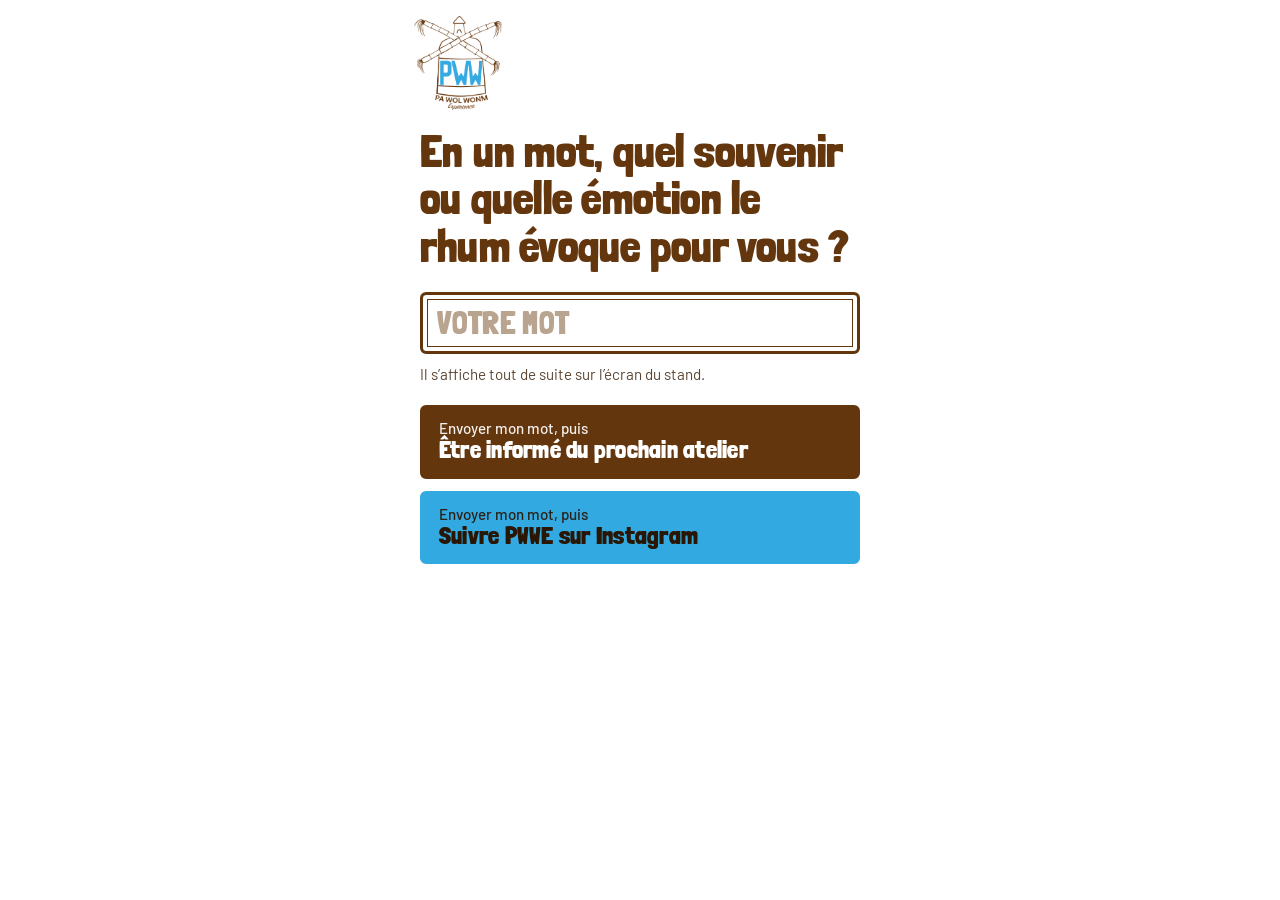
==== index.html @ f931175b "Site du stand PWWE : nuage de mots, inscription atelier, affiche" ====
<!doctype html>
<html lang="fr">
<head>
<meta charset="utf-8">
<meta name="viewport" content="width=device-width, initial-scale=1, viewport-fit=cover">
<title>Votre mot sur le nuage PWWE</title>
<meta name="robots" content="noindex">
<meta name="theme-color" content="#ffffff">
<link rel="icon" href="assets/icone.png">
<link rel="apple-touch-icon" href="assets/icone.png">
<link rel="stylesheet" href="assets/style.css">
<style>
  body { min-height: 100vh; min-height: 100dvh; }
  main {
    max-width: 30rem;
    margin: 0 auto;
    padding: calc(1rem + env(safe-area-inset-top, 0px)) 1.25rem calc(2rem + env(safe-area-inset-bottom, 0px));
  }
  .demo {
    margin: 0; padding: .4rem 1.25rem;
    background: var(--melasse); color: #fff;
    font-size: .875rem; text-align: center;
  }
  .tete img { display: block; width: 5.5rem; height: auto; margin-left: -.35rem; }

  h1, h2 {
    font-family: var(--titre); font-weight: 900; color: var(--canne);
    line-height: 1.04; letter-spacing: .005em; margin: 1.1rem 0 0;
    text-wrap: balance;
  }
  h1 { font-size: clamp(2.1rem, 9.4vw, 2.85rem); }
  h2 { font-size: clamp(1.9rem, 8.4vw, 2.5rem); }
  .chapo { margin: .6rem 0 0; font-size: 1.125rem; }
  .chapo strong { font-weight: 600; }

  /* Champ du mot : un cartouche, comme l'étiquette de la bouteille du logo */
  .cartouche {
    display: block; width: 100%;
    margin-top: 1.35rem; padding: .7rem .9rem .6rem;
    border: 3px solid var(--canne); border-radius: 6px;
    background: var(--papier); color: var(--ciel-profond);
    font-family: var(--titre); font-weight: 900; font-size: 2rem; line-height: 1.1;
    text-transform: uppercase; letter-spacing: .02em;
    box-shadow: inset 0 0 0 4px var(--papier), inset 0 0 0 5px var(--canne);
    -webkit-appearance: none; appearance: none;
  }
  .cartouche::placeholder { color: #b9a48f; opacity: 1; }
  .cartouche:focus { outline: none; border-color: var(--ciel-profond);
    box-shadow: inset 0 0 0 4px var(--papier), inset 0 0 0 5px var(--ciel-profond); }

  .aide { margin: .55rem 0 0; font-size: .95rem; color: #5b4633; }
  .erreur { margin: .6rem 0 0; font-weight: 600; color: var(--alerte); }
  .lien {
    background: none; border: 0; padding: 0; font: inherit; font-weight: 600;
    color: var(--ciel-profond); text-decoration: underline; text-underline-offset: 3px; cursor: pointer;
  }

  .boutons { display: grid; gap: .75rem; margin-top: 1.25rem; }
  .bouton {
    display: block; width: 100%; min-height: 4.25rem;
    padding: .7rem 1rem .75rem; border: 3px solid var(--canne); border-radius: 6px;
    font-family: var(--texte); text-align: left; text-decoration: none; cursor: pointer;
    background: var(--canne); color: #fff;
    transition: transform .08s ease;
  }
  .bouton:active { transform: translateY(2px); }
  .bouton .avant { display: block; font-size: .95rem; font-weight: 500; opacity: .92; }
  .bouton .action { display: block; font-family: var(--titre); font-weight: 900; font-size: 1.55rem; line-height: 1.08; letter-spacing: .01em; }
  .bouton.ciel { background: var(--ciel); border-color: var(--ciel); color: var(--melasse); }
  .bouton.simple { min-height: 3.5rem; }
  .bouton[disabled] { opacity: .55; cursor: progress; }

  /* Formulaire d'inscription */
  .champ { margin-top: .95rem; }
  .champ label, legend { display: block; padding: 0; font-weight: 600; font-size: 1rem; margin-bottom: .3rem; }
  .champ input {
    display: block; width: 100%; padding: .7rem .8rem;
    border: 2px solid var(--canne); border-radius: 6px; background: #fff; color: var(--melasse);
    font: 500 1.125rem/1.3 var(--texte);
    -webkit-appearance: none; appearance: none;
  }
  .champ input:focus { outline: none; border-color: var(--ciel-profond); box-shadow: 0 0 0 3px var(--brume); }
  .duo { display: grid; grid-template-columns: 1fr 1fr; gap: .75rem; }
  fieldset { border: 0; padding: 0; margin: 1.1rem 0 0; min-width: 0; }
  .choix { display: grid; grid-template-columns: 1fr 1fr; gap: .75rem; }
  .choix label {
    display: flex; align-items: center; justify-content: center; min-height: 3.1rem; margin: 0;
    border: 2px solid var(--canne); border-radius: 6px; font-weight: 600; font-size: 1.125rem; cursor: pointer;
  }
  .choix input { position: absolute; opacity: 0; pointer-events: none; }
  .choix input:checked + label { background: var(--brume); border-color: var(--ciel-profond); box-shadow: inset 0 0 0 1px var(--ciel-profond); }
  .choix input:focus-visible + label { outline: 3px solid var(--ciel-profond); outline-offset: 3px; }
  .mention { margin: 1rem 0 0; font-size: .875rem; color: #5b4633; }
  .insta { font-family: var(--titre); font-weight: 900; font-size: 1.9rem; color: var(--ciel-profond); margin: .4rem 0 0; }
  .retour { margin-top: 1.25rem; }
  .jauge { height: 4px; margin-top: 1.5rem; background: var(--brume); border-radius: 2px; overflow: hidden; }
  .jauge i { display: block; height: 100%; width: 100%; background: var(--ciel); transform-origin: left; }
  h2[tabindex="-1"]:focus { outline: none; }
  .invisible { position: absolute; width: 1px; height: 1px; overflow: hidden; clip-path: inset(50%); white-space: nowrap; }

  .vue { animation: entree .28s ease both; }
  @keyframes entree { from { opacity: 0; transform: translateY(8px); } }
  @media (prefers-reduced-motion: reduce) { .vue { animation: none; } .bouton { transition: none; } }
</style>
</head>
<body>
<p class="demo" id="demo" hidden>Mode démo : rien n’est enregistré tant que l’adresse API manque dans config.js.</p>
<main>
  <header class="tete">
    <img src="assets/logo-pwwe.png" alt="Pa Wol Wonm Expérience" width="485" height="520">
  </header>

  <!-- 1. Le mot -->
  <section class="vue" id="vue-mot">
    <h1 id="question"></h1>
    <form id="form-mot" novalidate>
      <label class="invisible" for="mot">Votre mot</label>
      <input class="cartouche" id="mot" name="mot" type="text" maxlength="30"
             placeholder="Votre mot" autocomplete="off" autocapitalize="none" enterkeyhint="done" aria-describedby="aide-mot">
      <p class="aide" id="aide-mot">Il s’affiche tout de suite sur l’écran du stand.</p>
      <p class="erreur" id="erreur-mot" role="alert" hidden>
        Tapez d’abord votre mot. <button type="button" class="lien" id="sans-mot">Continuer sans mot</button>
      </p>
      <div class="boutons">
        <button type="button" class="bouton" id="btn-atelier">
          <span class="avant">Envoyer mon mot, puis</span>
          <span class="action">Être informé du prochain atelier</span>
        </button>
        <button type="button" class="bouton ciel" id="btn-insta">
          <span class="avant">Envoyer mon mot, puis</span>
          <span class="action">Suivre PWWE sur Instagram</span>
        </button>
        <button type="submit" class="bouton simple" id="btn-kiosque" hidden>
          <span class="action">Envoyer mon mot</span>
        </button>
      </div>
    </form>
  </section>

  <!-- 2. Coordonnées pour le prochain atelier -->
  <section class="vue" id="vue-atelier" hidden>
    <h2 id="titre-atelier" tabindex="-1">Prochain atelier PWWE</h2>
    <p class="chapo" id="merci-mot"></p>
    <form id="form-atelier" novalidate>
      <div class="duo">
        <div class="champ">
          <label for="prenom">Prénom</label>
          <input id="prenom" name="prenom" type="text" autocomplete="given-name" autocapitalize="words" maxlength="60" required>
        </div>
        <div class="champ">
          <label for="nom">Nom</label>
          <input id="nom" name="nom" type="text" autocomplete="family-name" autocapitalize="words" maxlength="60" required>
        </div>
      </div>
      <div class="champ">
        <label for="telephone">Téléphone</label>
        <input id="telephone" name="telephone" type="tel" autocomplete="tel" inputmode="tel" maxlength="25">
      </div>
      <div class="champ">
        <label for="email">E-mail</label>
        <input id="email" name="email" type="email" autocomplete="email" inputmode="email" autocapitalize="none" maxlength="120">
      </div>
      <p class="aide">Téléphone ou e-mail : un seul suffit.</p>
      <fieldset>
        <legend>Je souhaite m’inscrire pour le prochain atelier</legend>
        <div class="choix">
          <input type="radio" name="atelier" id="atelier-oui" value="Oui" checked><label for="atelier-oui">Oui</label>
          <input type="radio" name="atelier" id="atelier-non" value="Non"><label for="atelier-non">Non</label>
        </div>
        <p class="aide">Si non, nous vous informons simplement des prochaines dates.</p>
      </fieldset>
      <p class="erreur" id="erreur-atelier" role="alert" hidden></p>
      <div class="boutons">
        <button type="submit" class="bouton simple" id="btn-envoyer">
          <span class="action">Envoyer mes coordonnées</span>
        </button>
      </div>
      <p class="mention">Vos coordonnées servent uniquement à PWWE pour vous informer de ses ateliers. Elles ne sont transmises à personne.</p>
    </form>
  </section>

  <!-- 3. Fin du parcours « atelier » : proposition Instagram -->
  <section class="vue" id="vue-fin" hidden>
    <h2 id="titre-fin" tabindex="-1"></h2>
    <p class="chapo">Nous vous écrivons dès que la date du prochain atelier est fixée.</p>
    <div id="fin-telephone">
      <div class="boutons">
        <a class="bouton ciel" id="lien-insta" href="#" rel="noopener">
          <span class="avant">En attendant,</span>
          <span class="action">Suivre PWWE sur Instagram</span>
        </a>
      </div>
      <p class="retour"><button type="button" class="lien" data-recommencer>Terminer</button></p>
    </div>
    <div id="fin-kiosque" hidden>
      <p class="chapo">En attendant, suivez-nous sur Instagram :</p>
      <p class="insta" data-compte></p>
      <div class="jauge" aria-hidden="true"><i></i></div>
    </div>
  </section>

  <!-- 4. Merci (retour d'Instagram, ou tablette du stand) -->
  <section class="vue" id="vue-merci" hidden>
    <h2 id="titre-merci" tabindex="-1">Merci !</h2>
    <p class="chapo" id="texte-merci"></p>
    <div id="merci-telephone">
      <div class="boutons">
        <button type="button" class="bouton simple" data-vers-atelier><span class="action">Être informé du prochain atelier</span></button>
      </div>
      <p class="retour"><button type="button" class="lien" data-recommencer>Ajouter un autre mot</button></p>
    </div>
    <div id="merci-kiosque" hidden>
      <div class="boutons">
        <button type="button" class="bouton simple" data-vers-atelier><span class="action">Être informé du prochain atelier</span></button>
      </div>
      <p class="aide">Pour Instagram, scannez le QR code du stand avec votre téléphone.</p>
      <div class="jauge" aria-hidden="true"><i></i></div>
    </div>
  </section>
</main>

<script src="config.js"></script>
<script>
(function () {
  "use strict";
  var C = window.PWWE || {};
  var API = String(C.API || "").trim();
  var DEMO = !/^https:\/\/script\.google(usercontent)?\.com\//.test(API);
  var INSTAGRAM = C.INSTAGRAM || "https://www.instagram.com/pwwe972";
  var COMPTE = C.COMPTE_INSTAGRAM || "@pwwe972";
  var KIOSQUE = new URLSearchParams(location.search).has("kiosque");
  var SOURCE = KIOSQUE ? "tablette" : "téléphone";
  var CLE_FILE = "pwwe-file", CLE_RETOUR = "pwwe-retour", CLE_DEMO = "pwwe-demo-mots";

  var $ = function (id) { return document.getElementById(id); };
  var vues = ["vue-mot", "vue-atelier", "vue-fin", "vue-merci"];
  var dernierMot = "";
  var minuteur = null;

  $("question").textContent = C.QUESTION || "En un mot, que vous évoque le rhum ?";
  $("lien-insta").href = INSTAGRAM;
  document.querySelectorAll("[data-compte]").forEach(function (e) { e.textContent = COMPTE; });
  if (DEMO) $("demo").hidden = false;
  if (KIOSQUE) {
    $("btn-atelier").hidden = true; $("btn-insta").hidden = true; $("btn-kiosque").hidden = false;
    $("fin-telephone").hidden = true; $("fin-kiosque").hidden = false;
    $("merci-telephone").hidden = true; $("merci-kiosque").hidden = false;
  }

  /* ---------- Outils ---------- */
  function identifiant() {
    if (window.crypto && crypto.randomUUID) return crypto.randomUUID();
    return Date.now().toString(36) + "-" + Math.random().toString(36).slice(2, 12);
  }
  function nettoyer(texte, max) {
    return String(texte || "").replace(/[\u0000-\u001f\u007f]/g, " ").replace(/\s+/g, " ").trim().slice(0, max);
  }
  function lire(cle) { try { return JSON.parse(localStorage.getItem(cle)) || []; } catch (e) { return []; } }
  function ecrire(cle, v) { try { localStorage.setItem(cle, JSON.stringify(v)); } catch (e) {} }

  /* ---------- Envois ---------- */
  function poster(charge, options) {
    options = options || {};
    if (DEMO) {
      if (charge.type === "mot") { var d = lire(CLE_DEMO); d.push(charge.mot); ecrire(CLE_DEMO, d); }
      return new Promise(function (ok) { setTimeout(function () { ok({ ok: true, demo: true }); }, 350); });
    }
    var ctrl = new AbortController();
    var delai = setTimeout(function () { ctrl.abort(); }, options.delai || 20000);
    return fetch(API, {
      method: "POST",
      // text/plain : requête « simple », donc sans pré-vérification CORS (Apps Script n'y répond pas)
      headers: { "Content-Type": "text/plain;charset=utf-8" },
      body: JSON.stringify(charge),
      keepalive: !!options.keepalive,
      credentials: "omit",
      redirect: "follow",
      signal: ctrl.signal
    }).then(function (r) { return r.json(); })
      .finally(function () { clearTimeout(delai); });
  }

  // Les mots passent par une file conservée sur l'appareil : si le réseau flanche
  // ou si la page se ferme (départ vers Instagram), ils repartent à la prochaine occasion.
  // Le serveur ignore les doublons grâce à l'identifiant.
  function retirerDeFile(id) { ecrire(CLE_FILE, lire(CLE_FILE).filter(function (c) { return c.id !== id; })); }
  function envoyerMot(mot, options) {
    var charge = { type: "mot", id: identifiant(), mot: mot, source: SOURCE, t: Date.now() };
    var file = lire(CLE_FILE); file.push(charge); ecrire(CLE_FILE, file);
    return poster(charge, options).then(function () { retirerDeFile(charge.id); }).catch(function () {});
  }
  var vidage = false;
  function viderFile() {
    if (vidage) return;
    var file = lire(CLE_FILE).filter(function (c) { return Date.now() - c.t < 12 * 3600 * 1000; });
    ecrire(CLE_FILE, file);
    if (!file.length) return;
    vidage = true;
    file.reduce(function (suite, charge) {
      return suite.then(function () { return poster(charge).then(function () { retirerDeFile(charge.id); }); });
    }, Promise.resolve()).catch(function () {}).finally(function () { vidage = false; });
  }
  window.addEventListener("online", viderFile);

  /* ---------- Navigation entre les vues ---------- */
  function montrer(id, titre) {
    clearTimeout(minuteur);
    vues.forEach(function (v) { $(v).hidden = v !== id; });
    window.scrollTo(0, 0);
    if (titre) $(titre).focus({ preventScroll: true });
  }
  function recommencer() {
    $("form-mot").reset(); $("form-atelier").reset();
    $("erreur-mot").hidden = true; $("erreur-atelier").hidden = true;
    dernierMot = "";
    try { sessionStorage.removeItem(CLE_RETOUR); } catch (e) {}
    montrer("vue-mot");
    if (KIOSQUE) $("mot").focus();
  }
  function retourAuto(secondes, vue) {
    var barre = $(vue).querySelector(".jauge i");
    if (barre) {
      barre.style.transition = "none"; barre.style.transform = "scaleX(1)";
      void barre.offsetWidth;
      barre.style.transition = "transform " + secondes + "s linear"; barre.style.transform = "scaleX(0)";
    }
    minuteur = setTimeout(recommencer, secondes * 1000);
  }
  function versMerci(mot) {
    $("texte-merci").textContent = mot
      ? "« " + mot + " » rejoint le nuage : regardez l’écran du stand."
      : "Votre mot est sur l’écran du stand.";
    montrer("vue-merci", "titre-merci");
    if (KIOSQUE) retourAuto(9, "vue-merci");
  }
  function versAtelier() {
    $("merci-mot").textContent = dernierMot
      ? "Merci ! « " + dernierMot + " » rejoint le nuage sur l’écran du stand. Laissez-nous de quoi vous prévenir :"
      : "Laissez-nous de quoi vous prévenir :";
    montrer("vue-atelier", "titre-atelier");
    if (KIOSQUE) surveillerInactivite();
  }
  // Sur la tablette du stand, un formulaire abandonné s'efface tout seul.
  function surveillerInactivite() {
    clearTimeout(minuteur);
    minuteur = setTimeout(recommencer, 90000);
  }
  if (KIOSQUE) $("form-atelier").addEventListener("input", surveillerInactivite);

  /* ---------- Étape 1 : le mot ---------- */
  function motSaisi() { return nettoyer($("mot").value, 30); }
  function exigerMot() {
    var mot = motSaisi();
    if (!mot) { $("erreur-mot").hidden = false; $("mot").focus(); }
    return mot;
  }
  $("mot").addEventListener("input", function () { $("erreur-mot").hidden = true; });
  $("mot").addEventListener("keydown", function (e) {
    if (e.key === "Enter" && !KIOSQUE) { e.preventDefault(); if (motSaisi()) $("mot").blur(); }
  });

  var suite = null; // « atelier » ou « insta », pour le lien « Continuer sans mot »
  $("btn-atelier").addEventListener("click", function () {
    suite = "atelier";
    var mot = exigerMot(); if (!mot) return;
    dernierMot = mot; envoyerMot(mot); versAtelier();
  });
  $("btn-insta").addEventListener("click", function () {
    suite = "insta";
    var mot = exigerMot(); if (!mot) return;
    dernierMot = mot;
    // L'envoi continue même si la page se ferme (keepalive), et le départ vers Instagram
    // reste dans le geste du visiteur : c'est ce qui permet au téléphone d'ouvrir l'application.
    envoyerMot(mot, { keepalive: true });
    partirSurInstagram(mot);
  });
  $("sans-mot").addEventListener("click", function () {
    $("erreur-mot").hidden = true;
    if (suite === "insta") partirSurInstagram(""); else versAtelier();
  });
  function partirSurInstagram(mot) {
    try { sessionStorage.setItem(CLE_RETOUR, mot || "-"); } catch (e) {}
    versMerci(mot);
    window.location.href = INSTAGRAM;
  }
  $("form-mot").addEventListener("submit", function (e) {
    e.preventDefault();
    if (!KIOSQUE) return;
    var mot = motSaisi();
    if (!mot) { $("mot").focus(); return; }
    dernierMot = mot; envoyerMot(mot); $("mot").blur(); versMerci(mot);
  });

  /* ---------- Étape 2 : les coordonnées ---------- */
  function erreurAtelier(message, champ) {
    $("erreur-atelier").textContent = message; $("erreur-atelier").hidden = false;
    if (champ) $(champ).focus();
  }
  $("form-atelier").addEventListener("submit", function (e) {
    e.preventDefault();
    $("erreur-atelier").hidden = true;
    var prenom = nettoyer($("prenom").value, 60), nom = nettoyer($("nom").value, 60);
    var telephone = nettoyer($("telephone").value, 25), email = nettoyer($("email").value, 120);
    if (!prenom) return erreurAtelier("Indiquez votre prénom.", "prenom");
    if (!nom) return erreurAtelier("Indiquez votre nom.", "nom");
    if (!telephone && !email) return erreurAtelier("Indiquez un téléphone ou un e-mail pour que nous puissions vous prévenir.", "telephone");
    if (email && !/^[^\s@]+@[^\s@]+\.[^\s@]{2,}$/.test(email)) return erreurAtelier("Cet e-mail semble incomplet. Vérifiez-le.", "email");
    if (telephone && telephone.replace(/\D/g, "").length < 8) return erreurAtelier("Ce numéro semble incomplet. Vérifiez-le.", "telephone");

    var bouton = $("btn-envoyer"), libelle = bouton.querySelector(".action");
    bouton.disabled = true; libelle.textContent = "Envoi en cours…";
    poster({
      type: "inscription", id: identifiant(), prenom: prenom, nom: nom, telephone: telephone, email: email,
      atelier: document.querySelector('input[name="atelier"]:checked').value, mot: dernierMot, source: SOURCE
    }).then(function (r) {
      if (!r || !r.ok) throw new Error((r && r.erreur) || "refus");
      $("titre-fin").textContent = "C’est noté, " + prenom + " !";
      $("form-atelier").reset();
      montrer("vue-fin", "titre-fin");
      if (KIOSQUE) retourAuto(10, "vue-fin");
    }).catch(function () {
      erreurAtelier("L’envoi n’a pas abouti. Vérifiez la connexion, puis appuyez de nouveau sur « Envoyer mes coordonnées ».");
    }).finally(function () {
      bouton.disabled = false; libelle.textContent = "Envoyer mes coordonnées";
    });
  });

  /* ---------- Fins de parcours ---------- */
  document.querySelectorAll("[data-recommencer]").forEach(function (b) { b.addEventListener("click", recommencer); });
  document.querySelectorAll("[data-vers-atelier]").forEach(function (b) { b.addEventListener("click", versAtelier); });

  // Retour depuis Instagram (page rechargée ou restaurée par le navigateur)
  function auRetour() {
    viderFile();
    var retour = null;
    try { retour = sessionStorage.getItem(CLE_RETOUR); } catch (e) {}
    if (retour && $("vue-mot").hidden === false) { dernierMot = retour === "-" ? "" : retour; versMerci(dernierMot); }
  }
  window.addEventListener("pageshow", auRetour);
  if (KIOSQUE) $("mot").focus();
})();
</script>
</body>
</html>
---- assets/style.css ----
/* Base commune aux trois pages PWWE */
@font-face { font-family: "Londrina Solid"; font-weight: 400; font-display: swap;
  src: url("fonts/londrina-solid-latin-400-normal.woff2") format("woff2"); }
@font-face { font-family: "Londrina Solid"; font-weight: 900; font-display: swap;
  src: url("fonts/londrina-solid-latin-900-normal.woff2") format("woff2"); }
@font-face { font-family: "Barlow"; font-weight: 400; font-display: swap;
  src: url("fonts/barlow-latin-400-normal.woff2") format("woff2"); }
@font-face { font-family: "Barlow"; font-weight: 500; font-display: swap;
  src: url("fonts/barlow-latin-500-normal.woff2") format("woff2"); }
@font-face { font-family: "Barlow"; font-weight: 600; font-display: swap;
  src: url("fonts/barlow-latin-600-normal.woff2") format("woff2"); }

:root {
  --canne: #64360d;        /* brun du trait du logo */
  --melasse: #2a1605;      /* texte courant */
  --bois: #9a6a3a;         /* brun clair, mots secondaires */
  --ciel: #33a9e1;         /* bleu du logo */
  --ciel-profond: #0f7fbd; /* bleu lisible en texte sur blanc */
  --brume: #e6f4fb;        /* voile bleu très clair */
  --papier: #ffffff;
  --alerte: #a3200f;
  --titre: "Londrina Solid", "Arial Narrow", "Helvetica Neue", Arial, sans-serif;
  --texte: "Barlow", "Helvetica Neue", Arial, sans-serif;
}

*, *::before, *::after { box-sizing: border-box; }
html { -webkit-text-size-adjust: 100%; }
body {
  margin: 0;
  background: var(--papier);
  color: var(--melasse);
  font-family: var(--texte);
  font-size: 1.0625rem;
  line-height: 1.45;
}
:focus-visible { outline: 3px solid var(--ciel-profond); outline-offset: 3px; }
[hidden] { display: none !important; }
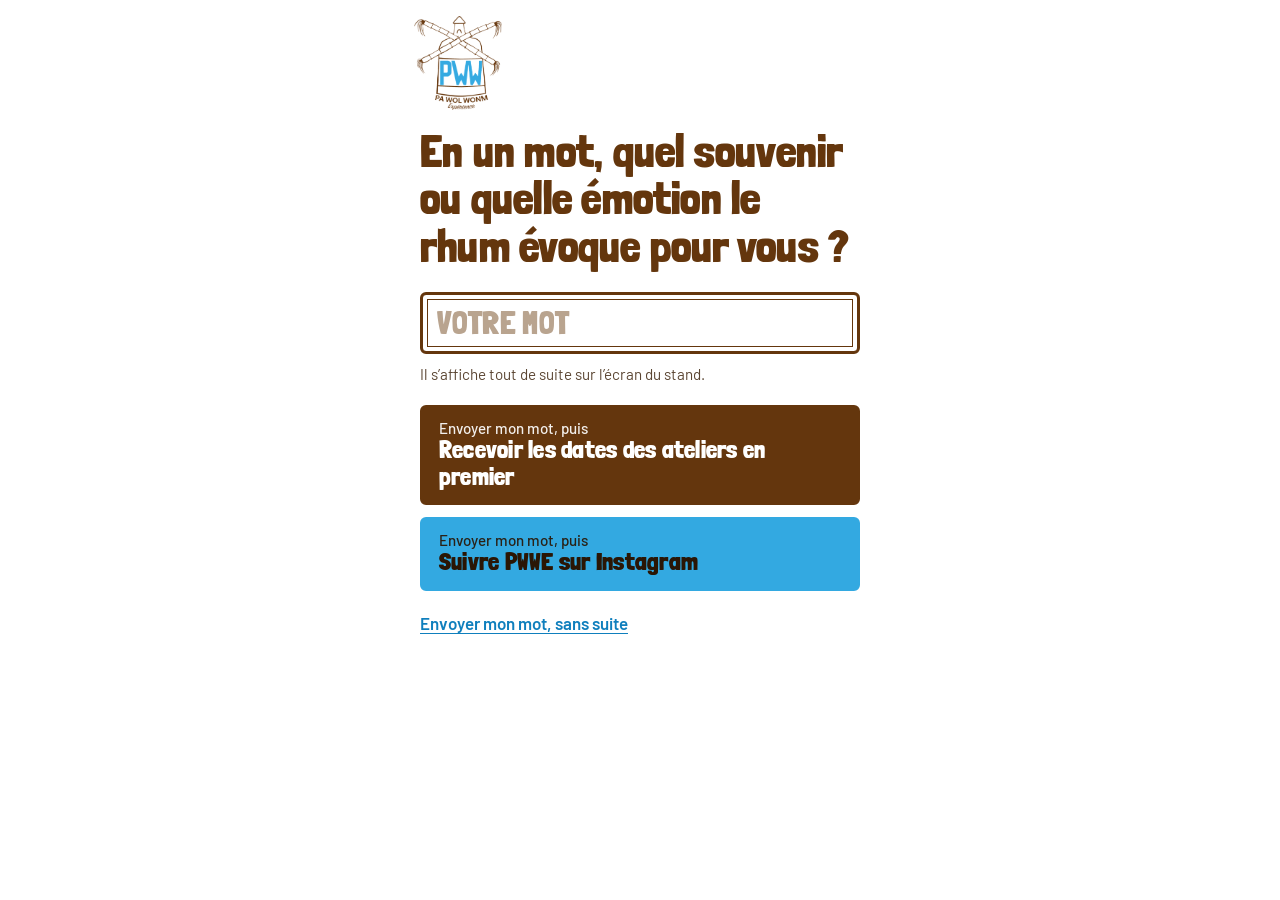
==== commit f6dee952: "Écran pleine largeur sans QR code, palette à sept teintes, liste « dates des ateliers » Écran : ques" ====
--- a/index.html
+++ b/index.html
@@ -87,6 +87,11 @@
     display: flex; align-items: center; justify-content: center; min-height: 3.1rem; margin: 0;
     border: 2px solid var(--canne); border-radius: 6px; font-weight: 600; font-size: 1.125rem; cursor: pointer;
   }
+  .choix.seul { grid-template-columns: 1fr; }
+  .choix.seul label { justify-content: flex-start; padding: .5rem .9rem; font-size: 1.05rem; }
+  .choix.seul label::before { content: ""; flex: none; width: 1.15em; height: 1.15em; margin-right: .6em; border: 2px solid var(--canne); border-radius: 4px; background: #fff; }
+  .choix.seul input:checked + label::before { background: var(--ciel-profond) url("data:image/svg+xml,%3Csvg xmlns='http://www.w3.org/2000/svg' viewBox='0 0 16 16'%3E%3Cpath d='M3 8.5l3.2 3.2L13 4.8' fill='none' stroke='%23fff' stroke-width='2.4' stroke-linecap='round' stroke-linejoin='round'/%3E%3C/svg%3E") center/85% no-repeat; border-color: var(--ciel-profond); }
+  .facultatif { font-weight: 400; color: #5b4633; }
   .choix input { position: absolute; opacity: 0; pointer-events: none; }
   .choix input:checked + label { background: var(--brume); border-color: var(--ciel-profond); box-shadow: inset 0 0 0 1px var(--ciel-profond); }
   .choix input:focus-visible + label { outline: 3px solid var(--ciel-profond); outline-offset: 3px; }
@@ -124,7 +129,7 @@
       <div class="boutons">
         <button type="button" class="bouton" id="btn-atelier">
           <span class="avant">Envoyer mon mot, puis</span>
-          <span class="action">Être informé du prochain atelier</span>
+          <span class="action">Recevoir les dates des ateliers en premier</span>
         </button>
         <button type="button" class="bouton ciel" id="btn-insta">
           <span class="avant">Envoyer mon mot, puis</span>
@@ -134,13 +139,15 @@
           <span class="action">Envoyer mon mot</span>
         </button>
       </div>
+      <p class="retour" id="sortie"><button type="button" class="lien" id="btn-seul">Envoyer mon mot, sans suite</button></p>
     </form>
   </section>
 
   <!-- 2. Coordonnées pour le prochain atelier -->
   <section class="vue" id="vue-atelier" hidden>
-    <h2 id="titre-atelier" tabindex="-1">Prochain atelier PWWE</h2>
+    <h2 id="titre-atelier" tabindex="-1">Les ateliers PWWE</h2>
     <p class="chapo" id="merci-mot"></p>
+    <p class="aide">Plusieurs formats, du rhum blanc au rhum vieux. En décembre : un atelier blanc et un atelier vieux, dates à venir. Sur cette liste, vous recevez les dates en premier et vous choisissez l’atelier qui vous tente.</p>
     <form id="form-atelier" novalidate>
       <div class="duo">
         <div class="champ">
@@ -162,17 +169,16 @@
       </div>
       <p class="aide">Téléphone ou e-mail : un seul suffit.</p>
       <fieldset>
-        <legend>Je souhaite m’inscrire pour le prochain atelier</legend>
-        <div class="choix">
-          <input type="radio" name="atelier" id="atelier-oui" value="Oui" checked><label for="atelier-oui">Oui</label>
-          <input type="radio" name="atelier" id="atelier-non" value="Non"><label for="atelier-non">Non</label>
+        <legend>Et pour décembre ? <span class="facultatif">(facultatif)</span></legend>
+        <div class="choix seul">
+          <input type="checkbox" name="atelier" id="atelier-oui" value="Oui"><label for="atelier-oui">Comptez sur moi pour un atelier de décembre</label>
         </div>
-        <p class="aide">Si non, nous vous informons simplement des prochaines dates.</p>
+        <p class="aide">Sans engagement : cela nous aide à prévoir le nombre de places.</p>
       </fieldset>
       <p class="erreur" id="erreur-atelier" role="alert" hidden></p>
       <div class="boutons">
         <button type="submit" class="bouton simple" id="btn-envoyer">
-          <span class="action">Envoyer mes coordonnées</span>
+          <span class="action">Recevoir les dates en premier</span>
         </button>
       </div>
       <p class="mention">Vos coordonnées servent uniquement à PWWE pour vous informer de ses ateliers. Elles ne sont transmises à personne.</p>
@@ -182,7 +188,7 @@
   <!-- 3. Fin du parcours « atelier » : proposition Instagram -->
   <section class="vue" id="vue-fin" hidden>
     <h2 id="titre-fin" tabindex="-1"></h2>
-    <p class="chapo">Nous vous écrivons dès que la date du prochain atelier est fixée.</p>
+    <p class="chapo">Vous êtes sur la liste : vous recevrez les dates de nos ateliers en premier, à commencer par celles de décembre.</p>
     <div id="fin-telephone">
       <div class="boutons">
         <a class="bouton ciel" id="lien-insta" href="#" rel="noopener">
@@ -205,13 +211,13 @@
     <p class="chapo" id="texte-merci"></p>
     <div id="merci-telephone">
       <div class="boutons">
-        <button type="button" class="bouton simple" data-vers-atelier><span class="action">Être informé du prochain atelier</span></button>
+        <button type="button" class="bouton simple" data-vers-atelier><span class="action">Recevoir les dates des ateliers en premier</span></button>
       </div>
       <p class="retour"><button type="button" class="lien" data-recommencer>Ajouter un autre mot</button></p>
     </div>
     <div id="merci-kiosque" hidden>
       <div class="boutons">
-        <button type="button" class="bouton simple" data-vers-atelier><span class="action">Être informé du prochain atelier</span></button>
+        <button type="button" class="bouton simple" data-vers-atelier><span class="action">Recevoir les dates des ateliers en premier</span></button>
       </div>
       <p class="aide">Pour Instagram, scannez le QR code du stand avec votre téléphone.</p>
       <div class="jauge" aria-hidden="true"><i></i></div>
@@ -242,7 +248,7 @@
   document.querySelectorAll("[data-compte]").forEach(function (e) { e.textContent = COMPTE; });
   if (DEMO) $("demo").hidden = false;
   if (KIOSQUE) {
-    $("btn-atelier").hidden = true; $("btn-insta").hidden = true; $("btn-kiosque").hidden = false;
+    $("btn-atelier").hidden = true; $("btn-insta").hidden = true; $("sortie").hidden = true; $("btn-kiosque").hidden = false;
     $("fin-telephone").hidden = true; $("fin-kiosque").hidden = false;
     $("merci-telephone").hidden = true; $("merci-kiosque").hidden = false;
   }
@@ -331,12 +337,12 @@
       ? "« " + mot + " » rejoint le nuage : regardez l’écran du stand."
       : "Votre mot est sur l’écran du stand.";
     montrer("vue-merci", "titre-merci");
-    if (KIOSQUE) retourAuto(9, "vue-merci");
+    if (KIOSQUE) retourAuto(15, "vue-merci");
   }
   function versAtelier() {
     $("merci-mot").textContent = dernierMot
-      ? "Merci ! « " + dernierMot + " » rejoint le nuage sur l’écran du stand. Laissez-nous de quoi vous prévenir :"
-      : "Laissez-nous de quoi vous prévenir :";
+      ? "Merci ! « " + dernierMot + " » rejoint le nuage sur l’écran du stand. Laissez-nous de quoi vous joindre :"
+      : "Laissez-nous de quoi vous joindre :";
     montrer("vue-atelier", "titre-atelier");
     if (KIOSQUE) surveillerInactivite();
   }
@@ -374,6 +380,11 @@
     envoyerMot(mot, { keepalive: true });
     partirSurInstagram(mot);
   });
+  $("btn-seul").addEventListener("click", function () {
+    var mot = motSaisi();
+    if (!mot) { $("mot").focus(); return; }
+    dernierMot = mot; envoyerMot(mot); versMerci(mot);
+  });
   $("sans-mot").addEventListener("click", function () {
     $("erreur-mot").hidden = true;
     if (suite === "insta") partirSurInstagram(""); else versAtelier();
@@ -403,7 +414,7 @@
     var telephone = nettoyer($("telephone").value, 25), email = nettoyer($("email").value, 120);
     if (!prenom) return erreurAtelier("Indiquez votre prénom.", "prenom");
     if (!nom) return erreurAtelier("Indiquez votre nom.", "nom");
-    if (!telephone && !email) return erreurAtelier("Indiquez un téléphone ou un e-mail pour que nous puissions vous prévenir.", "telephone");
+    if (!telephone && !email) return erreurAtelier("Indiquez un téléphone ou un e-mail pour que nous puissions vous joindre.", "telephone");
     if (email && !/^[^\s@]+@[^\s@]+\.[^\s@]{2,}$/.test(email)) return erreurAtelier("Cet e-mail semble incomplet. Vérifiez-le.", "email");
     if (telephone && telephone.replace(/\D/g, "").length < 8) return erreurAtelier("Ce numéro semble incomplet. Vérifiez-le.", "telephone");
 
@@ -411,7 +422,7 @@
     bouton.disabled = true; libelle.textContent = "Envoi en cours…";
     poster({
       type: "inscription", id: identifiant(), prenom: prenom, nom: nom, telephone: telephone, email: email,
-      atelier: document.querySelector('input[name="atelier"]:checked').value, mot: dernierMot, source: SOURCE
+      atelier: $("atelier-oui").checked ? "Oui" : "Non", mot: dernierMot, source: SOURCE
     }).then(function (r) {
       if (!r || !r.ok) throw new Error((r && r.erreur) || "refus");
       $("titre-fin").textContent = "C’est noté, " + prenom + " !";
@@ -419,9 +430,9 @@
       montrer("vue-fin", "titre-fin");
       if (KIOSQUE) retourAuto(10, "vue-fin");
     }).catch(function () {
-      erreurAtelier("L’envoi n’a pas abouti. Vérifiez la connexion, puis appuyez de nouveau sur « Envoyer mes coordonnées ».");
+      erreurAtelier("L’envoi n’a pas abouti. Vérifiez la connexion, puis appuyez de nouveau sur « Recevoir les dates en premier ».");
     }).finally(function () {
-      bouton.disabled = false; libelle.textContent = "Envoyer mes coordonnées";
+      bouton.disabled = false; libelle.textContent = "Recevoir les dates en premier";
     });
   });
 
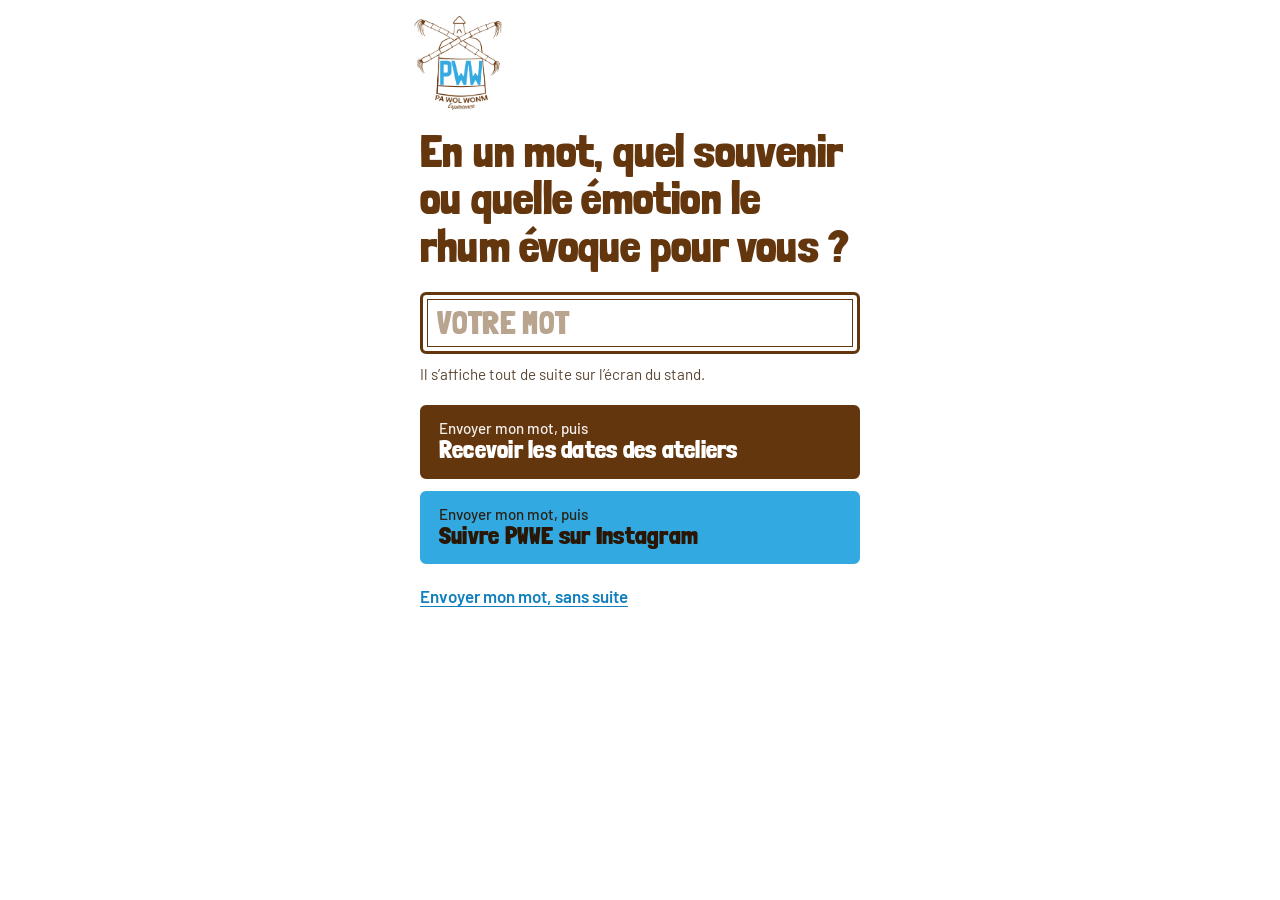
==== commit 3f7b5029: "Page visiteur : formulation sobre des ateliers, « Merci » sans mot corrigé Boutons « Recevoir les da" ====
--- a/index.html
+++ b/index.html
@@ -129,7 +129,7 @@
       <div class="boutons">
         <button type="button" class="bouton" id="btn-atelier">
           <span class="avant">Envoyer mon mot, puis</span>
-          <span class="action">Recevoir les dates des ateliers en premier</span>
+          <span class="action">Recevoir les dates des ateliers</span>
         </button>
         <button type="button" class="bouton ciel" id="btn-insta">
           <span class="avant">Envoyer mon mot, puis</span>
@@ -147,7 +147,7 @@
   <section class="vue" id="vue-atelier" hidden>
     <h2 id="titre-atelier" tabindex="-1">Les ateliers PWWE</h2>
     <p class="chapo" id="merci-mot"></p>
-    <p class="aide">Plusieurs formats, du rhum blanc au rhum vieux. En décembre : un atelier blanc et un atelier vieux, dates à venir. Sur cette liste, vous recevez les dates en premier et vous choisissez l’atelier qui vous tente.</p>
+    <p class="aide">Plusieurs formats, du rhum blanc au rhum vieux. En décembre : un atelier blanc et un atelier vieux, dates à venir. Sur cette liste, vous recevez les dates dès qu’elles sont fixées, avant leur annonce sur Instagram, et vous choisissez l’atelier qui vous tente.</p>
     <form id="form-atelier" novalidate>
       <div class="duo">
         <div class="champ">
@@ -178,7 +178,7 @@
       <p class="erreur" id="erreur-atelier" role="alert" hidden></p>
       <div class="boutons">
         <button type="submit" class="bouton simple" id="btn-envoyer">
-          <span class="action">Recevoir les dates en premier</span>
+          <span class="action">Recevoir les dates</span>
         </button>
       </div>
       <p class="mention">Vos coordonnées servent uniquement à PWWE pour vous informer de ses ateliers. Elles ne sont transmises à personne.</p>
@@ -188,7 +188,7 @@
   <!-- 3. Fin du parcours « atelier » : proposition Instagram -->
   <section class="vue" id="vue-fin" hidden>
     <h2 id="titre-fin" tabindex="-1"></h2>
-    <p class="chapo">Vous êtes sur la liste : vous recevrez les dates de nos ateliers en premier, à commencer par celles de décembre.</p>
+    <p class="chapo">Vous êtes sur la liste : nous vous envoyons les dates de nos ateliers dès qu’elles sont fixées, à commencer par celles de décembre.</p>
     <div id="fin-telephone">
       <div class="boutons">
         <a class="bouton ciel" id="lien-insta" href="#" rel="noopener">
@@ -211,13 +211,13 @@
     <p class="chapo" id="texte-merci"></p>
     <div id="merci-telephone">
       <div class="boutons">
-        <button type="button" class="bouton simple" data-vers-atelier><span class="action">Recevoir les dates des ateliers en premier</span></button>
-      </div>
-      <p class="retour"><button type="button" class="lien" data-recommencer>Ajouter un autre mot</button></p>
+        <button type="button" class="bouton simple" data-vers-atelier><span class="action">Recevoir les dates des ateliers</span></button>
+      </div>
+      <p class="retour"><button type="button" class="lien" data-recommencer>Ajouter un mot</button></p>
     </div>
     <div id="merci-kiosque" hidden>
       <div class="boutons">
-        <button type="button" class="bouton simple" data-vers-atelier><span class="action">Recevoir les dates des ateliers en premier</span></button>
+        <button type="button" class="bouton simple" data-vers-atelier><span class="action">Recevoir les dates des ateliers</span></button>
       </div>
       <p class="aide">Pour Instagram, scannez le QR code du stand avec votre téléphone.</p>
       <div class="jauge" aria-hidden="true"><i></i></div>
@@ -335,7 +335,7 @@
   function versMerci(mot) {
     $("texte-merci").textContent = mot
       ? "« " + mot + " » rejoint le nuage : regardez l’écran du stand."
-      : "Votre mot est sur l’écran du stand.";
+      : "Merci de votre visite. Vous pouvez encore ajouter votre mot au nuage.";
     montrer("vue-merci", "titre-merci");
     if (KIOSQUE) retourAuto(15, "vue-merci");
   }
@@ -430,9 +430,9 @@
       montrer("vue-fin", "titre-fin");
       if (KIOSQUE) retourAuto(10, "vue-fin");
     }).catch(function () {
-      erreurAtelier("L’envoi n’a pas abouti. Vérifiez la connexion, puis appuyez de nouveau sur « Recevoir les dates en premier ».");
+      erreurAtelier("L’envoi n’a pas abouti. Vérifiez la connexion, puis appuyez de nouveau sur « Recevoir les dates ».");
     }).finally(function () {
-      bouton.disabled = false; libelle.textContent = "Recevoir les dates en premier";
+      bouton.disabled = false; libelle.textContent = "Recevoir les dates";
     });
   });
 
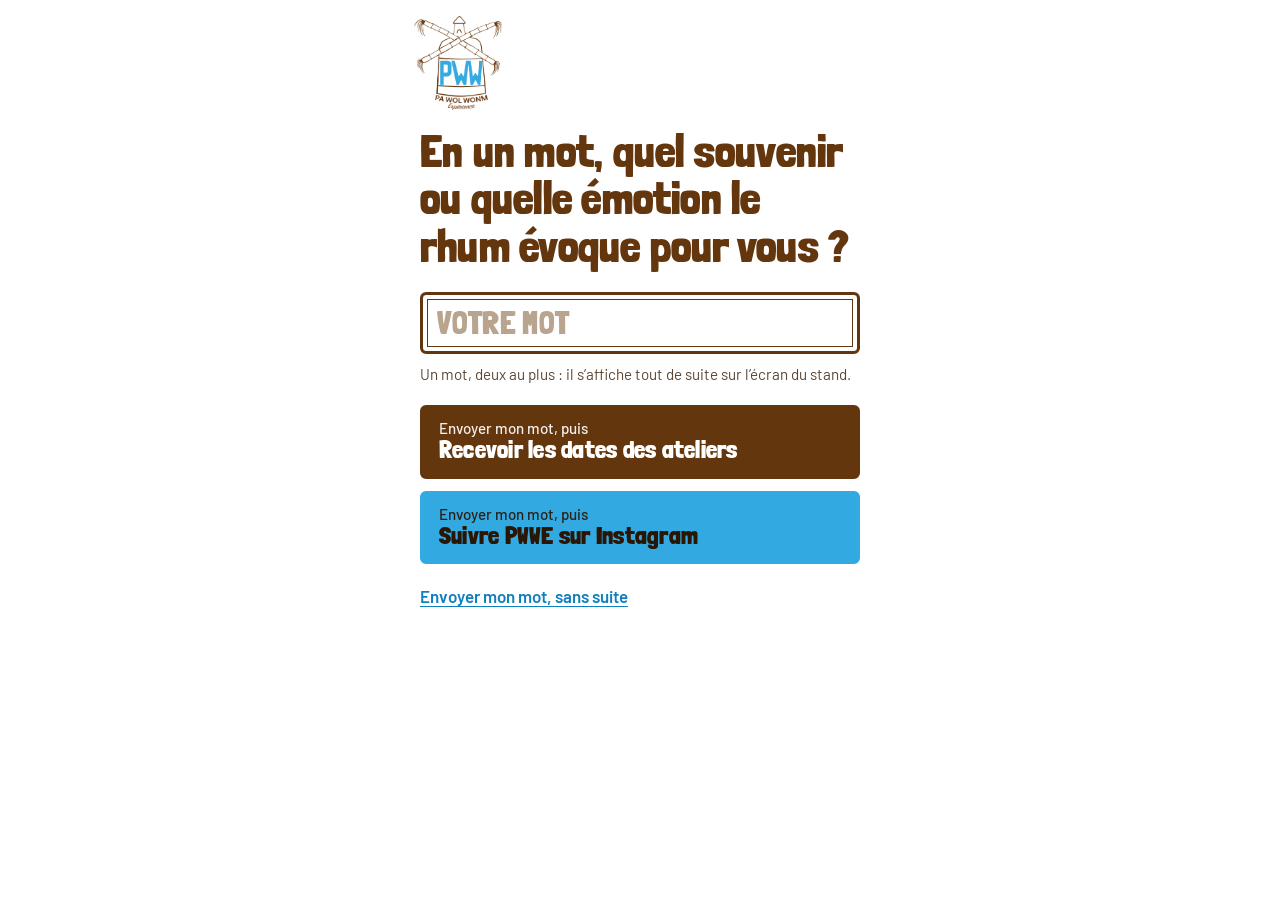
==== commit 8101168f: "Page visiteur : deux mots au plus, indicatif téléphonique, contrôles d'e-mail, erreurs sous chaque c" ====
--- a/index.html
+++ b/index.html
@@ -79,6 +79,17 @@
     font: 500 1.125rem/1.3 var(--texte);
     -webkit-appearance: none; appearance: none;
   }
+  .tel { display: grid; grid-template-columns: 6.9rem minmax(0, 1fr); gap: .5rem; }
+  .tel select {
+    display: block; width: 100%; padding: .7rem 1.5rem .7rem .6rem; overflow: hidden; white-space: nowrap;
+    border: 2px solid var(--canne); border-radius: 6px; color: var(--melasse); font: 500 1.125rem/1.3 var(--texte);
+    -webkit-appearance: none; appearance: none;
+    background: #fff url("data:image/svg+xml,%3Csvg xmlns='http://www.w3.org/2000/svg' viewBox='0 0 12 8'%3E%3Cpath d='M1 1.5l5 5 5-5' fill='none' stroke='%2364360d' stroke-width='2' stroke-linecap='round' stroke-linejoin='round'/%3E%3C/svg%3E") right .55rem center/.7rem no-repeat;
+  }
+  .tel select:focus { outline: none; border-color: var(--ciel-profond); box-shadow: 0 0 0 3px var(--brume); }
+  .champ .erreur { margin-top: .35rem; font-size: .95rem; }
+  .champ input[aria-invalid="true"] { border-color: var(--alerte); }
+  .champ input::placeholder { color: #b9a48f; opacity: 1; }
   .champ input:focus { outline: none; border-color: var(--ciel-profond); box-shadow: 0 0 0 3px var(--brume); }
   .duo { display: grid; grid-template-columns: 1fr 1fr; gap: .75rem; }
   fieldset { border: 0; padding: 0; margin: 1.1rem 0 0; min-width: 0; }
@@ -122,7 +133,8 @@
       <label class="invisible" for="mot">Votre mot</label>
       <input class="cartouche" id="mot" name="mot" type="text" maxlength="30"
              placeholder="Votre mot" autocomplete="off" autocapitalize="none" enterkeyhint="done" aria-describedby="aide-mot">
-      <p class="aide" id="aide-mot">Il s’affiche tout de suite sur l’écran du stand.</p>
+      <p class="aide" id="aide-mot">Un mot, deux au plus : il s’affiche tout de suite sur l’écran du stand.</p>
+      <p class="erreur" id="erreur-espace" role="alert" hidden>Deux mots au maximum, s’il vous plaît.</p>
       <p class="erreur" id="erreur-mot" role="alert" hidden>
         Tapez d’abord votre mot. <button type="button" class="lien" id="sans-mot">Continuer sans mot</button>
       </p>
@@ -153,21 +165,46 @@
         <div class="champ">
           <label for="prenom">Prénom</label>
           <input id="prenom" name="prenom" type="text" autocomplete="given-name" autocapitalize="words" maxlength="60" required>
+          <p class="erreur" id="err-prenom" role="alert" hidden></p>
         </div>
         <div class="champ">
           <label for="nom">Nom</label>
           <input id="nom" name="nom" type="text" autocomplete="family-name" autocapitalize="words" maxlength="60" required>
+          <p class="erreur" id="err-nom" role="alert" hidden></p>
         </div>
       </div>
       <div class="champ">
         <label for="telephone">Téléphone</label>
-        <input id="telephone" name="telephone" type="tel" autocomplete="tel" inputmode="tel" maxlength="25">
+        <div class="tel">
+          <label class="invisible" for="pays">Indicatif du pays</label>
+          <select id="pays" name="pays">
+            <option value="596" selected data-exemple="0696 12 34 56" title="Martinique">🇲🇶 +596</option>
+            <option value="590" data-exemple="0690 12 34 56" title="Guadeloupe">🇬🇵 +590</option>
+            <option value="594" data-exemple="0694 12 34 56" title="Guyane">🇬🇫 +594</option>
+            <option value="33" data-exemple="06 12 34 56 78" title="France">🇫🇷 +33</option>
+            <option value="262" data-exemple="0692 12 34 56" title="Réunion">🇷🇪 +262</option>
+            <option value="1758" data-exemple="284 5678" title="Sainte-Lucie">🇱🇨 +1758</option>
+            <option value="1767" data-exemple="225 1234" title="Dominique">🇩🇲 +1767</option>
+            <option value="1" data-exemple="212 555 0123" title="États-Unis, Canada">🇺🇸 +1</option>
+            <option value="44" data-exemple="07400 123456" title="Royaume-Uni">🇬🇧 +44</option>
+            <option value="32" data-exemple="0470 12 34 56" title="Belgique">🇧🇪 +32</option>
+            <option value="41" data-exemple="078 123 45 67" title="Suisse">🇨🇭 +41</option>
+            <option value="49" data-exemple="0151 23456789" title="Allemagne">🇩🇪 +49</option>
+            <option value="34" data-exemple="612 34 56 78" title="Espagne">🇪🇸 +34</option>
+            <option value="39" data-exemple="312 345 6789" title="Italie">🇮🇹 +39</option>
+            <option value="" data-exemple="+55 11 91234 5678" title="Autre indicatif">🌍 Autre</option>
+          </select>
+          <input id="telephone" name="telephone" type="tel" autocomplete="tel" inputmode="tel" maxlength="25" placeholder="0696 12 34 56">
+        </div>
+        <p class="erreur" id="err-telephone" role="alert" hidden></p>
       </div>
       <div class="champ">
         <label for="email">E-mail</label>
         <input id="email" name="email" type="email" autocomplete="email" inputmode="email" autocapitalize="none" maxlength="120">
+        <p class="erreur" id="err-email" role="alert" hidden></p>
       </div>
       <p class="aide">Téléphone ou e-mail : un seul suffit.</p>
+      <p class="erreur" id="err-contact" role="alert" hidden></p>
       <fieldset>
         <legend>Et pour décembre ? <span class="facultatif">(facultatif)</span></legend>
         <div class="choix seul">
@@ -317,8 +354,8 @@
   }
   function recommencer() {
     $("form-mot").reset(); $("form-atelier").reset();
-    $("erreur-mot").hidden = true; $("erreur-atelier").hidden = true;
-    dernierMot = "";
+    $("erreur-mot").hidden = true; $("erreur-espace").hidden = true; effacerErreurs();
+    dernierMot = ""; paysChoisi = false; emailAccepte = ""; montrerExemple();
     try { sessionStorage.removeItem(CLE_RETOUR); } catch (e) {}
     montrer("vue-mot");
     if (KIOSQUE) $("mot").focus();
@@ -355,12 +392,18 @@
 
   /* ---------- Étape 1 : le mot ---------- */
   function motSaisi() { return nettoyer($("mot").value, 30); }
+  // Un mot, deux au plus : une saisie avec plus d'un espace est refusée (le script Google la refuse aussi).
+  function unSeulMot(mot) {
+    if (mot.split(" ").length <= 2) return true;
+    $("erreur-mot").hidden = true; $("erreur-espace").hidden = false; $("mot").focus();
+    return false;
+  }
   function exigerMot() {
     var mot = motSaisi();
-    if (!mot) { $("erreur-mot").hidden = false; $("mot").focus(); }
-    return mot;
-  }
-  $("mot").addEventListener("input", function () { $("erreur-mot").hidden = true; });
+    if (!mot) { $("erreur-espace").hidden = true; $("erreur-mot").hidden = false; $("mot").focus(); return ""; }
+    return unSeulMot(mot) ? mot : "";
+  }
+  $("mot").addEventListener("input", function () { $("erreur-mot").hidden = true; $("erreur-espace").hidden = true; });
   $("mot").addEventListener("keydown", function (e) {
     if (e.key === "Enter" && !KIOSQUE) { e.preventDefault(); if (motSaisi()) $("mot").blur(); }
   });
@@ -383,6 +426,7 @@
   $("btn-seul").addEventListener("click", function () {
     var mot = motSaisi();
     if (!mot) { $("mot").focus(); return; }
+    if (!unSeulMot(mot)) return;
     dernierMot = mot; envoyerMot(mot); versMerci(mot);
   });
   $("sans-mot").addEventListener("click", function () {
@@ -399,24 +443,143 @@
     if (!KIOSQUE) return;
     var mot = motSaisi();
     if (!mot) { $("mot").focus(); return; }
+    if (!unSeulMot(mot)) return;
     dernierMot = mot; envoyerMot(mot); $("mot").blur(); versMerci(mot);
   });
 
   /* ---------- Étape 2 : les coordonnées ---------- */
-  function erreurAtelier(message, champ) {
+  // Message général, en bas du formulaire (envoi impossible).
+  function erreurAtelier(message) {
     $("erreur-atelier").textContent = message; $("erreur-atelier").hidden = false;
-    if (champ) $(champ).focus();
+  }
+  // Messages par champ : tout ce qui bloque est signalé en une fois, chaque message sous son champ.
+  var CHAMPS = ["prenom", "nom", "telephone", "email", "contact"];
+  function effacerErreur(champ) {
+    $("err-" + champ).hidden = true;
+    if ($(champ)) $(champ).removeAttribute("aria-invalid");
+  }
+  function effacerErreurs() { CHAMPS.forEach(effacerErreur); $("erreur-atelier").hidden = true; }
+  function erreurChamp(champ, message) {
+    $("err-" + champ).textContent = message; $("err-" + champ).hidden = false;
+    if ($(champ)) $(champ).setAttribute("aria-invalid", "true");
+  }
+  ["prenom", "nom", "telephone", "email"].forEach(function (champ) {
+    $(champ).addEventListener("input", function () {
+      effacerErreur(champ);
+      if (champ === "telephone" || champ === "email") effacerErreur("contact");
+    });
+  });
+
+  /* Téléphone : l'indicatif se choisit tout seul d'après le début du numéro (0696 → Martinique, 0690 → Guadeloupe…). */
+  var PAYS_FR = { "596": 1, "590": 1, "594": 1, "262": 1, "33": 1 };   // numéros à 10 chiffres commençant par 0
+  var paysChoisi = false;                                              // vrai dès que le visiteur choisit lui-même
+  function choisirPays(code) {
+    var liste = $("pays");
+    for (var i = 0; i < liste.options.length; i++) if (liste.options[i].value === code) { liste.selectedIndex = i; return true; }
+    return false;
+  }
+  // Numéro saisi ou collé au format international (+596 696…, 00596 696…) : l'indicatif passe dans la liste.
+  function lireIndicatifSaisi() {
+    var brut = $("telephone").value.replace(/[^\d+]/g, "");
+    if (!/^(\+|00)\d/.test(brut)) return;
+    var chiffres = brut.replace(/^(\+|00)/, ""), trouve = "";
+    for (var i = 0; i < $("pays").options.length; i++) {
+      var c = $("pays").options[i].value;
+      if (c && chiffres.indexOf(c) === 0 && c.length > trouve.length) trouve = c;
+    }
+    if (!trouve) { choisirPays(""); paysChoisi = true; montrerExemple(); return; }
+    choisirPays(trouve); paysChoisi = true;
+    var reste = chiffres.slice(trouve.length);
+    $("telephone").value = (PAYS_FR[trouve] && reste.charAt(0) !== "0" ? "0" : "") + reste;
+    montrerExemple();
+  }
+  // France et outre-mer : le début du numéro désigne le territoire sans ambiguïté (0696 ne peut pas être +590),
+  // il commande donc toujours l'indicatif. Un pays étranger choisi à la main est respecté.
+  function devinerPays() {
+    var v = $("telephone").value.replace(/\D/g, "");
+    if (v.charAt(0) === "0" && v.length >= 4 && PAYS_FR[$("pays").value]) {
+      choisirPays(/^0(69[67]|596)/.test(v) ? "596" : /^0(69[01]|590)/.test(v) ? "590" : /^0(694|594)/.test(v) ? "594"
+        : /^0(69[23]|262|639|269)/.test(v) ? "262" : "33");
+    }
+    montrerExemple();
+  }
+  function exemplePays() { var o = $("pays").options[$("pays").selectedIndex]; return (o && o.getAttribute("data-exemple")) || ""; }
+  function montrerExemple() { $("telephone").placeholder = exemplePays(); }
+  $("pays").addEventListener("change", function () { paysChoisi = true; devinerPays(); effacerErreur("telephone"); });
+  $("telephone").addEventListener("input", devinerPays);
+  $("telephone").addEventListener("change", lireIndicatifSaisi);
+  // Renvoie { vide }, { erreur } ou { valeur } (numéro complet, par exemple +596696123456).
+  function telephoneComplet() {
+    lireIndicatifSaisi(); devinerPays();
+    var code = $("pays").value, brut = nettoyer($("telephone").value, 25), d = brut.replace(/\D/g, "");
+    if (!d) return { vide: true };
+    if (!code) {
+      d = d.replace(/^00/, "");
+      if (!/^(\+|00)/.test(brut.replace(/\s/g, "")) || d.length < 8 || d.length > 15)
+        return { erreur: "Avec « Autre », commencez le numéro par + puis l’indicatif du pays, par exemple " + exemplePays() + "." };
+      return { valeur: "+" + d };
+    }
+    if (PAYS_FR[code]) {
+      if (d.length === 10 && d.charAt(0) === "0") d = d.slice(1);
+      if (d.length !== 9 || d.charAt(0) === "0") return { erreur: "Ce numéro semble incomplet : 10 chiffres attendus, par exemple " + exemplePays() + "." };
+    } else {
+      if (code !== "39") d = d.replace(/^0/, "");
+      if (d.length < 6 || d.length > 12) return { erreur: "Ce numéro semble incomplet. Exemple : " + exemplePays() + "." };
+    }
+    return { valeur: "+" + code + d };
+  }
+
+  /* E-mail : format, caractères, et fautes de frappe courantes sur le nom de domaine. */
+  var DOMAINES = {
+    "gmial.com": "gmail.com", "gmai.com": "gmail.com", "gmal.com": "gmail.com", "gamil.com": "gmail.com", "gnail.com": "gmail.com",
+    "gmaill.com": "gmail.com", "gmail.co": "gmail.com", "gmail.con": "gmail.com", "gmail.cm": "gmail.com", "gmail.fr": "gmail.com",
+    "hotmial.com": "hotmail.com", "hotmai.com": "hotmail.com", "hotmal.com": "hotmail.com", "hotmail.con": "hotmail.com", "hotmail.co": "hotmail.com",
+    "hotmial.fr": "hotmail.fr", "hotmai.fr": "hotmail.fr", "yaho.com": "yahoo.com", "yahooo.com": "yahoo.com", "yahoo.con": "yahoo.com",
+    "yaho.fr": "yahoo.fr", "yahooo.fr": "yahoo.fr", "outlok.com": "outlook.com", "outloo.com": "outlook.com", "outlook.con": "outlook.com",
+    "outlok.fr": "outlook.fr", "orage.fr": "orange.fr", "ornage.fr": "orange.fr", "orange.com": "orange.fr", "wanado.fr": "wanadoo.fr",
+    "wanadoo.com": "wanadoo.fr", "iclou.com": "icloud.com", "icoud.com": "icloud.com", "icloud.con": "icloud.com",
+    "laposte.com": "laposte.net", "laposte.fr": "laposte.net", "lapost.net": "laposte.net"
+  };
+  var emailAccepte = "";   // adresse que le visiteur a maintenue malgré une suggestion
+  // Renvoie "" si l'adresse convient, sinon le message à afficher ; { suggestion } si une correction est proposée.
+  function controlerEmail(email) {
+    if (email.indexOf("@") < 0) return "Il manque le @ dans l’e-mail.";
+    if (email.split("@").length > 2) return "L’e-mail ne doit contenir qu’un seul @.";
+    var avant = email.split("@")[0], domaine = email.split("@")[1];
+    if (!avant) return "Il manque la partie avant le @ dans l’e-mail.";
+    if (/[^a-z0-9._%+-]/.test(avant) || /[^a-z0-9.-]/.test(domaine)) return "L’e-mail contient un caractère non valide (accent, virgule, espace…).";
+    if (/\.\./.test(email) || /^\.|\.$/.test(avant) || /^[.-]|[.-]$/.test(domaine)) return "L’e-mail contient un point mal placé. Vérifiez-le.";
+    if (!/\.[a-z]{2,}$/.test(domaine)) return "Il manque la fin de l’e-mail, par exemple .com ou .fr.";
+    if (DOMAINES[domaine] && email !== emailAccepte) return { suggestion: avant + "@" + DOMAINES[domaine] };
+    return "";
+  }
+  function proposerEmail(email, suggestion) {
+    var zone = $("err-email"); zone.textContent = "Vouliez-vous écrire " + suggestion + " ? ";
+    var oui = document.createElement("button"); oui.type = "button"; oui.className = "lien"; oui.textContent = "Oui, corriger";
+    oui.addEventListener("click", function () { $("email").value = suggestion; effacerErreur("email"); });
+    zone.appendChild(oui);
+    zone.appendChild(document.createTextNode(" Sinon, validez de nouveau."));
+    zone.hidden = false; emailAccepte = email;
   }
   $("form-atelier").addEventListener("submit", function (e) {
     e.preventDefault();
-    $("erreur-atelier").hidden = true;
+    effacerErreurs();
     var prenom = nettoyer($("prenom").value, 60), nom = nettoyer($("nom").value, 60);
-    var telephone = nettoyer($("telephone").value, 25), email = nettoyer($("email").value, 120);
-    if (!prenom) return erreurAtelier("Indiquez votre prénom.", "prenom");
-    if (!nom) return erreurAtelier("Indiquez votre nom.", "nom");
-    if (!telephone && !email) return erreurAtelier("Indiquez un téléphone ou un e-mail pour que nous puissions vous joindre.", "telephone");
-    if (email && !/^[^\s@]+@[^\s@]+\.[^\s@]{2,}$/.test(email)) return erreurAtelier("Cet e-mail semble incomplet. Vérifiez-le.", "email");
-    if (telephone && telephone.replace(/\D/g, "").length < 8) return erreurAtelier("Ce numéro semble incomplet. Vérifiez-le.", "telephone");
+    var tel = telephoneComplet(), email = nettoyer($("email").value, 120).replace(/\s/g, "").toLowerCase();
+    $("email").value = email;
+    var premier = "";   // premier champ à corriger : il reçoit le curseur
+    function signaler(champ, message, cible) { erreurChamp(champ, message); if (!premier) premier = cible || champ; }
+    if (!prenom) signaler("prenom", "Indiquez votre prénom.");
+    if (!nom) signaler("nom", "Indiquez votre nom.");
+    if (tel.vide && !email) signaler("contact", "Indiquez un téléphone ou un e-mail pour que nous puissions vous joindre.", "telephone");
+    if (tel.erreur) signaler("telephone", tel.erreur);
+    if (email) {
+      var avis = controlerEmail(email);
+      if (avis && avis.suggestion) { proposerEmail(email, avis.suggestion); if (!premier) premier = "email"; }
+      else if (avis) signaler("email", avis);
+    }
+    if (premier) { $(premier).focus(); return; }
+    var telephone = tel.valeur || "";
 
     var bouton = $("btn-envoyer"), libelle = bouton.querySelector(".action");
     bouton.disabled = true; libelle.textContent = "Envoi en cours…";
@@ -426,7 +589,7 @@
     }).then(function (r) {
       if (!r || !r.ok) throw new Error((r && r.erreur) || "refus");
       $("titre-fin").textContent = "C’est noté, " + prenom + " !";
-      $("form-atelier").reset();
+      $("form-atelier").reset(); paysChoisi = false; emailAccepte = ""; montrerExemple();
       montrer("vue-fin", "titre-fin");
       if (KIOSQUE) retourAuto(10, "vue-fin");
     }).catch(function () {
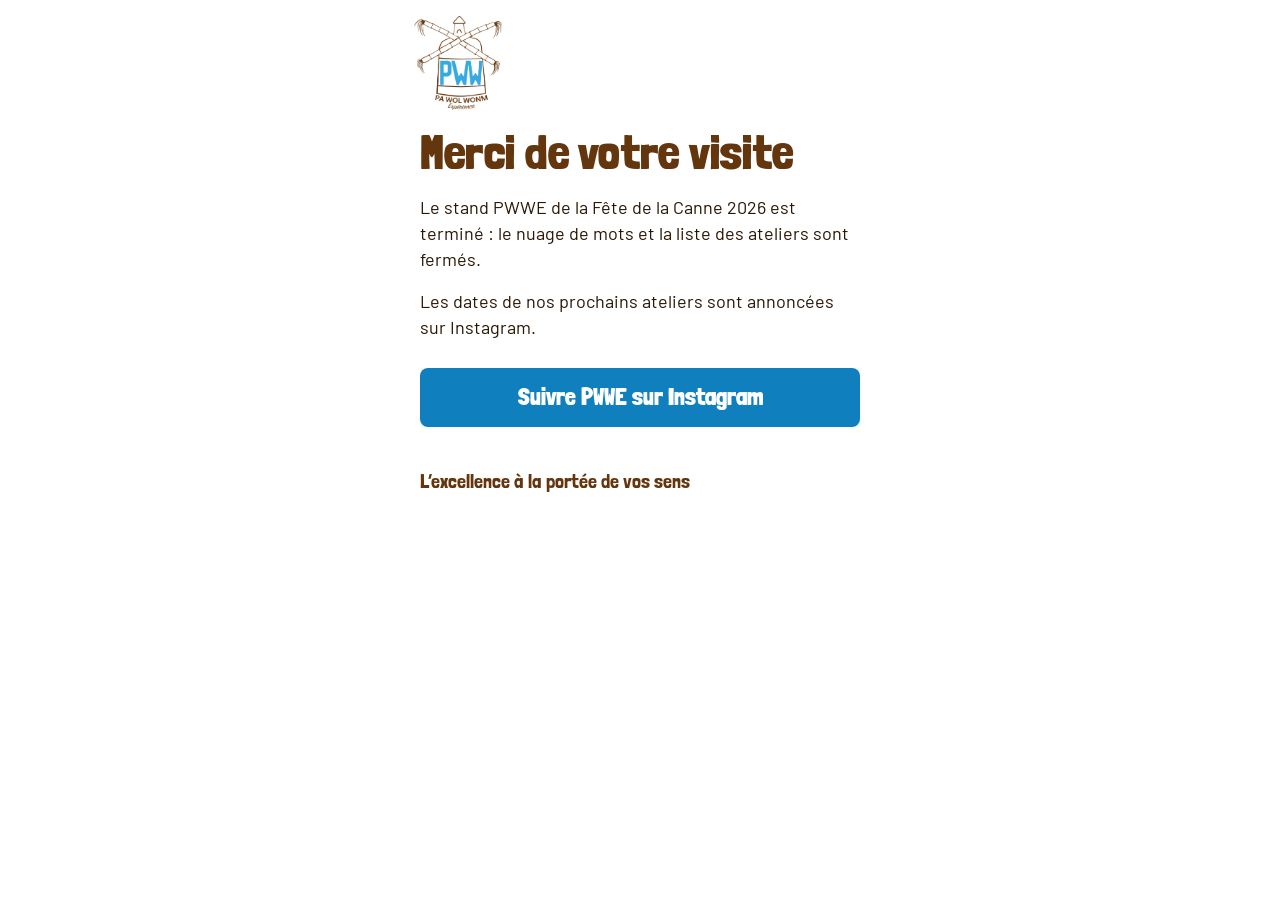
==== commit 30fc813b: "Stand fermé : page de clôture, écran et affiche retirés, script en lecture seule" ====
--- a/index.html
+++ b/index.html
@@ -3,7 +3,7 @@
 <head>
 <meta charset="utf-8">
 <meta name="viewport" content="width=device-width, initial-scale=1, viewport-fit=cover">
-<title>Votre mot sur le nuage PWWE</title>
+<title>PWWE – Merci de votre visite</title>
 <meta name="robots" content="noindex">
 <meta name="theme-color" content="#ffffff">
 <link rel="icon" href="assets/icone.png">
@@ -12,607 +12,36 @@
 <style>
   body { min-height: 100vh; min-height: 100dvh; }
   main {
-    max-width: 30rem;
-    margin: 0 auto;
+    max-width: 30rem; margin: 0 auto;
     padding: calc(1rem + env(safe-area-inset-top, 0px)) 1.25rem calc(2rem + env(safe-area-inset-bottom, 0px));
   }
-  .demo {
-    margin: 0; padding: .4rem 1.25rem;
-    background: var(--melasse); color: #fff;
-    font-size: .875rem; text-align: center;
+  .tete img { display: block; width: 5.5rem; height: auto; margin-left: -.35rem; }
+  h1 {
+    font-family: var(--titre); font-weight: 900; color: var(--canne);
+    font-size: clamp(2.2rem, 10vw, 3rem); line-height: 1.04; letter-spacing: .005em; margin: 1.1rem 0 0; text-wrap: balance;
   }
-  .tete img { display: block; width: 5.5rem; height: auto; margin-left: -.35rem; }
-
-  h1, h2 {
-    font-family: var(--titre); font-weight: 900; color: var(--canne);
-    line-height: 1.04; letter-spacing: .005em; margin: 1.1rem 0 0;
-    text-wrap: balance;
+  p { font-size: 1.125rem; line-height: 1.45; margin: 1rem 0 0; }
+  .insta {
+    display: block; margin-top: 1.75rem; padding: 1rem 1.25rem; border-radius: 8px;
+    background: var(--ciel-profond); color: #fff; text-decoration: none; text-align: center;
+    font-family: var(--titre); font-weight: 900; font-size: 1.5rem; line-height: 1.1;
   }
-  h1 { font-size: clamp(2.1rem, 9.4vw, 2.85rem); }
-  h2 { font-size: clamp(1.9rem, 8.4vw, 2.5rem); }
-  .chapo { margin: .6rem 0 0; font-size: 1.125rem; }
-  .chapo strong { font-weight: 600; }
-
-  /* Champ du mot : un cartouche, comme l'étiquette de la bouteille du logo */
-  .cartouche {
-    display: block; width: 100%;
-    margin-top: 1.35rem; padding: .7rem .9rem .6rem;
-    border: 3px solid var(--canne); border-radius: 6px;
-    background: var(--papier); color: var(--ciel-profond);
-    font-family: var(--titre); font-weight: 900; font-size: 2rem; line-height: 1.1;
-    text-transform: uppercase; letter-spacing: .02em;
-    box-shadow: inset 0 0 0 4px var(--papier), inset 0 0 0 5px var(--canne);
-    -webkit-appearance: none; appearance: none;
-  }
-  .cartouche::placeholder { color: #b9a48f; opacity: 1; }
-  .cartouche:focus { outline: none; border-color: var(--ciel-profond);
-    box-shadow: inset 0 0 0 4px var(--papier), inset 0 0 0 5px var(--ciel-profond); }
-
-  .aide { margin: .55rem 0 0; font-size: .95rem; color: #5b4633; }
-  .erreur { margin: .6rem 0 0; font-weight: 600; color: var(--alerte); }
-  .lien {
-    background: none; border: 0; padding: 0; font: inherit; font-weight: 600;
-    color: var(--ciel-profond); text-decoration: underline; text-underline-offset: 3px; cursor: pointer;
-  }
-
-  .boutons { display: grid; gap: .75rem; margin-top: 1.25rem; }
-  .bouton {
-    display: block; width: 100%; min-height: 4.25rem;
-    padding: .7rem 1rem .75rem; border: 3px solid var(--canne); border-radius: 6px;
-    font-family: var(--texte); text-align: left; text-decoration: none; cursor: pointer;
-    background: var(--canne); color: #fff;
-    transition: transform .08s ease;
-  }
-  .bouton:active { transform: translateY(2px); }
-  .bouton .avant { display: block; font-size: .95rem; font-weight: 500; opacity: .92; }
-  .bouton .action { display: block; font-family: var(--titre); font-weight: 900; font-size: 1.55rem; line-height: 1.08; letter-spacing: .01em; }
-  .bouton.ciel { background: var(--ciel); border-color: var(--ciel); color: var(--melasse); }
-  .bouton.simple { min-height: 3.5rem; }
-  .bouton[disabled] { opacity: .55; cursor: progress; }
-
-  /* Formulaire d'inscription */
-  .champ { margin-top: .95rem; }
-  .champ label, legend { display: block; padding: 0; font-weight: 600; font-size: 1rem; margin-bottom: .3rem; }
-  .champ input {
-    display: block; width: 100%; padding: .7rem .8rem;
-    border: 2px solid var(--canne); border-radius: 6px; background: #fff; color: var(--melasse);
-    font: 500 1.125rem/1.3 var(--texte);
-    -webkit-appearance: none; appearance: none;
-  }
-  .tel { display: grid; grid-template-columns: 6.9rem minmax(0, 1fr); gap: .5rem; }
-  .tel select {
-    display: block; width: 100%; padding: .7rem 1.5rem .7rem .6rem; overflow: hidden; white-space: nowrap;
-    border: 2px solid var(--canne); border-radius: 6px; color: var(--melasse); font: 500 1.125rem/1.3 var(--texte);
-    -webkit-appearance: none; appearance: none;
-    background: #fff url("data:image/svg+xml,%3Csvg xmlns='http://www.w3.org/2000/svg' viewBox='0 0 12 8'%3E%3Cpath d='M1 1.5l5 5 5-5' fill='none' stroke='%2364360d' stroke-width='2' stroke-linecap='round' stroke-linejoin='round'/%3E%3C/svg%3E") right .55rem center/.7rem no-repeat;
-  }
-  .tel select:focus { outline: none; border-color: var(--ciel-profond); box-shadow: 0 0 0 3px var(--brume); }
-  .champ .erreur { margin-top: .35rem; font-size: .95rem; }
-  .champ input[aria-invalid="true"] { border-color: var(--alerte); }
-  .champ input::placeholder { color: #b9a48f; opacity: 1; }
-  .champ input:focus { outline: none; border-color: var(--ciel-profond); box-shadow: 0 0 0 3px var(--brume); }
-  .duo { display: grid; grid-template-columns: 1fr 1fr; gap: .75rem; }
-  fieldset { border: 0; padding: 0; margin: 1.1rem 0 0; min-width: 0; }
-  .choix { display: grid; grid-template-columns: 1fr 1fr; gap: .75rem; }
-  .choix label {
-    display: flex; align-items: center; justify-content: center; min-height: 3.1rem; margin: 0;
-    border: 2px solid var(--canne); border-radius: 6px; font-weight: 600; font-size: 1.125rem; cursor: pointer;
-  }
-  .choix.seul { grid-template-columns: 1fr; }
-  .choix.seul label { justify-content: flex-start; padding: .5rem .9rem; font-size: 1.05rem; }
-  .choix.seul label::before { content: ""; flex: none; width: 1.15em; height: 1.15em; margin-right: .6em; border: 2px solid var(--canne); border-radius: 4px; background: #fff; }
-  .choix.seul input:checked + label::before { background: var(--ciel-profond) url("data:image/svg+xml,%3Csvg xmlns='http://www.w3.org/2000/svg' viewBox='0 0 16 16'%3E%3Cpath d='M3 8.5l3.2 3.2L13 4.8' fill='none' stroke='%23fff' stroke-width='2.4' stroke-linecap='round' stroke-linejoin='round'/%3E%3C/svg%3E") center/85% no-repeat; border-color: var(--ciel-profond); }
-  .facultatif { font-weight: 400; color: #5b4633; }
-  .choix input { position: absolute; opacity: 0; pointer-events: none; }
-  .choix input:checked + label { background: var(--brume); border-color: var(--ciel-profond); box-shadow: inset 0 0 0 1px var(--ciel-profond); }
-  .choix input:focus-visible + label { outline: 3px solid var(--ciel-profond); outline-offset: 3px; }
-  .mention { margin: 1rem 0 0; font-size: .875rem; color: #5b4633; }
-  .insta { font-family: var(--titre); font-weight: 900; font-size: 1.9rem; color: var(--ciel-profond); margin: .4rem 0 0; }
-  .retour { margin-top: 1.25rem; }
-  .jauge { height: 4px; margin-top: 1.5rem; background: var(--brume); border-radius: 2px; overflow: hidden; }
-  .jauge i { display: block; height: 100%; width: 100%; background: var(--ciel); transform-origin: left; }
-  h2[tabindex="-1"]:focus { outline: none; }
-  .invisible { position: absolute; width: 1px; height: 1px; overflow: hidden; clip-path: inset(50%); white-space: nowrap; }
-
-  .vue { animation: entree .28s ease both; }
-  @keyframes entree { from { opacity: 0; transform: translateY(8px); } }
-  @media (prefers-reduced-motion: reduce) { .vue { animation: none; } .bouton { transition: none; } }
+  .insta:focus-visible { outline: 3px solid var(--canne); outline-offset: 3px; }
+  .slogan { margin-top: 2.5rem; font-family: var(--titre); font-weight: 400; font-size: 1.25rem; color: var(--canne); }
 </style>
 </head>
 <body>
-<p class="demo" id="demo" hidden>Mode démo : rien n’est enregistré tant que l’adresse API manque dans config.js.</p>
 <main>
-  <header class="tete">
-    <img src="assets/logo-pwwe.png" alt="Pa Wol Wonm Expérience" width="485" height="520">
-  </header>
-
-  <!-- 1. Le mot -->
-  <section class="vue" id="vue-mot">
-    <h1 id="question"></h1>
-    <form id="form-mot" novalidate>
-      <label class="invisible" for="mot">Votre mot</label>
-      <input class="cartouche" id="mot" name="mot" type="text" maxlength="30"
-             placeholder="Votre mot" autocomplete="off" autocapitalize="none" enterkeyhint="done" aria-describedby="aide-mot">
-      <p class="aide" id="aide-mot">Un mot, deux au plus : il s’affiche tout de suite sur l’écran du stand.</p>
-      <p class="erreur" id="erreur-espace" role="alert" hidden>Deux mots au maximum, s’il vous plaît.</p>
-      <p class="erreur" id="erreur-mot" role="alert" hidden>
-        Tapez d’abord votre mot. <button type="button" class="lien" id="sans-mot">Continuer sans mot</button>
-      </p>
-      <div class="boutons">
-        <button type="button" class="bouton" id="btn-atelier">
-          <span class="avant">Envoyer mon mot, puis</span>
-          <span class="action">Recevoir les dates des ateliers</span>
-        </button>
-        <button type="button" class="bouton ciel" id="btn-insta">
-          <span class="avant">Envoyer mon mot, puis</span>
-          <span class="action">Suivre PWWE sur Instagram</span>
-        </button>
-        <button type="submit" class="bouton simple" id="btn-kiosque" hidden>
-          <span class="action">Envoyer mon mot</span>
-        </button>
-      </div>
-      <p class="retour" id="sortie"><button type="button" class="lien" id="btn-seul">Envoyer mon mot, sans suite</button></p>
-    </form>
-  </section>
-
-  <!-- 2. Coordonnées pour le prochain atelier -->
-  <section class="vue" id="vue-atelier" hidden>
-    <h2 id="titre-atelier" tabindex="-1">Les ateliers PWWE</h2>
-    <p class="chapo" id="merci-mot"></p>
-    <p class="aide">Plusieurs formats, du rhum blanc au rhum vieux. En décembre : un atelier blanc et un atelier vieux, dates à venir. Sur cette liste, vous recevez les dates dès qu’elles sont fixées, avant leur annonce sur Instagram, et vous choisissez l’atelier qui vous tente.</p>
-    <form id="form-atelier" novalidate>
-      <div class="duo">
-        <div class="champ">
-          <label for="prenom">Prénom</label>
-          <input id="prenom" name="prenom" type="text" autocomplete="given-name" autocapitalize="words" maxlength="60" required>
-          <p class="erreur" id="err-prenom" role="alert" hidden></p>
-        </div>
-        <div class="champ">
-          <label for="nom">Nom</label>
-          <input id="nom" name="nom" type="text" autocomplete="family-name" autocapitalize="words" maxlength="60" required>
-          <p class="erreur" id="err-nom" role="alert" hidden></p>
-        </div>
-      </div>
-      <div class="champ">
-        <label for="telephone">Téléphone</label>
-        <div class="tel">
-          <label class="invisible" for="pays">Indicatif du pays</label>
-          <select id="pays" name="pays">
-            <option value="596" selected data-exemple="0696 12 34 56" title="Martinique">🇲🇶 +596</option>
-            <option value="590" data-exemple="0690 12 34 56" title="Guadeloupe">🇬🇵 +590</option>
-            <option value="594" data-exemple="0694 12 34 56" title="Guyane">🇬🇫 +594</option>
-            <option value="33" data-exemple="06 12 34 56 78" title="France">🇫🇷 +33</option>
-            <option value="262" data-exemple="0692 12 34 56" title="Réunion">🇷🇪 +262</option>
-            <option value="1758" data-exemple="284 5678" title="Sainte-Lucie">🇱🇨 +1758</option>
-            <option value="1767" data-exemple="225 1234" title="Dominique">🇩🇲 +1767</option>
-            <option value="1" data-exemple="212 555 0123" title="États-Unis, Canada">🇺🇸 +1</option>
-            <option value="44" data-exemple="07400 123456" title="Royaume-Uni">🇬🇧 +44</option>
-            <option value="32" data-exemple="0470 12 34 56" title="Belgique">🇧🇪 +32</option>
-            <option value="41" data-exemple="078 123 45 67" title="Suisse">🇨🇭 +41</option>
-            <option value="49" data-exemple="0151 23456789" title="Allemagne">🇩🇪 +49</option>
-            <option value="34" data-exemple="612 34 56 78" title="Espagne">🇪🇸 +34</option>
-            <option value="39" data-exemple="312 345 6789" title="Italie">🇮🇹 +39</option>
-            <option value="" data-exemple="+55 11 91234 5678" title="Autre indicatif">🌍 Autre</option>
-          </select>
-          <input id="telephone" name="telephone" type="tel" autocomplete="tel" inputmode="tel" maxlength="25" placeholder="0696 12 34 56">
-        </div>
-        <p class="erreur" id="err-telephone" role="alert" hidden></p>
-      </div>
-      <div class="champ">
-        <label for="email">E-mail</label>
-        <input id="email" name="email" type="email" autocomplete="email" inputmode="email" autocapitalize="none" maxlength="120">
-        <p class="erreur" id="err-email" role="alert" hidden></p>
-      </div>
-      <p class="aide">Téléphone ou e-mail : un seul suffit.</p>
-      <p class="erreur" id="err-contact" role="alert" hidden></p>
-      <fieldset>
-        <legend>Et pour décembre ? <span class="facultatif">(facultatif)</span></legend>
-        <div class="choix seul">
-          <input type="checkbox" name="atelier" id="atelier-oui" value="Oui"><label for="atelier-oui">Comptez sur moi pour un atelier de décembre</label>
-        </div>
-        <p class="aide">Sans engagement : cela nous aide à prévoir le nombre de places.</p>
-      </fieldset>
-      <p class="erreur" id="erreur-atelier" role="alert" hidden></p>
-      <div class="boutons">
-        <button type="submit" class="bouton simple" id="btn-envoyer">
-          <span class="action">Recevoir les dates</span>
-        </button>
-      </div>
-      <p class="mention">Vos coordonnées servent uniquement à PWWE pour vous informer de ses ateliers. Elles ne sont transmises à personne.</p>
-    </form>
-  </section>
-
-  <!-- 3. Fin du parcours « atelier » : proposition Instagram -->
-  <section class="vue" id="vue-fin" hidden>
-    <h2 id="titre-fin" tabindex="-1"></h2>
-    <p class="chapo">Vous êtes sur la liste : nous vous envoyons les dates de nos ateliers dès qu’elles sont fixées, à commencer par celles de décembre.</p>
-    <div id="fin-telephone">
-      <div class="boutons">
-        <a class="bouton ciel" id="lien-insta" href="#" rel="noopener">
-          <span class="avant">En attendant,</span>
-          <span class="action">Suivre PWWE sur Instagram</span>
-        </a>
-      </div>
-      <p class="retour"><button type="button" class="lien" data-recommencer>Terminer</button></p>
-    </div>
-    <div id="fin-kiosque" hidden>
-      <p class="chapo">En attendant, suivez-nous sur Instagram :</p>
-      <p class="insta" data-compte></p>
-      <div class="jauge" aria-hidden="true"><i></i></div>
-    </div>
-  </section>
-
-  <!-- 4. Merci (retour d'Instagram, ou tablette du stand) -->
-  <section class="vue" id="vue-merci" hidden>
-    <h2 id="titre-merci" tabindex="-1">Merci !</h2>
-    <p class="chapo" id="texte-merci"></p>
-    <div id="merci-telephone">
-      <div class="boutons">
-        <button type="button" class="bouton simple" data-vers-atelier><span class="action">Recevoir les dates des ateliers</span></button>
-      </div>
-      <p class="retour"><button type="button" class="lien" data-recommencer>Ajouter un mot</button></p>
-    </div>
-    <div id="merci-kiosque" hidden>
-      <div class="boutons">
-        <button type="button" class="bouton simple" data-vers-atelier><span class="action">Recevoir les dates des ateliers</span></button>
-      </div>
-      <p class="aide">Pour Instagram, scannez le QR code du stand avec votre téléphone.</p>
-      <div class="jauge" aria-hidden="true"><i></i></div>
-    </div>
-  </section>
+  <header class="tete"><img src="assets/logo-pwwe.png" alt="Pa Wol Wonm Expérience" width="485" height="520"></header>
+  <h1>Merci de votre visite</h1>
+  <p>Le stand PWWE de la Fête de la Canne 2026 est terminé : le nuage de mots et la liste des ateliers sont fermés.</p>
+  <p>Les dates de nos prochains ateliers sont annoncées sur Instagram.</p>
+  <a class="insta" id="insta" href="https://www.instagram.com/pwwe972" rel="noopener">Suivre PWWE sur Instagram</a>
+  <p class="slogan">L’excellence à la portée de vos sens</p>
 </main>
-
 <script src="config.js"></script>
 <script>
-(function () {
-  "use strict";
-  var C = window.PWWE || {};
-  var API = String(C.API || "").trim();
-  var DEMO = !/^https:\/\/script\.google(usercontent)?\.com\//.test(API);
-  var INSTAGRAM = C.INSTAGRAM || "https://www.instagram.com/pwwe972";
-  var COMPTE = C.COMPTE_INSTAGRAM || "@pwwe972";
-  var KIOSQUE = new URLSearchParams(location.search).has("kiosque");
-  var SOURCE = KIOSQUE ? "tablette" : "téléphone";
-  var CLE_FILE = "pwwe-file", CLE_RETOUR = "pwwe-retour", CLE_DEMO = "pwwe-demo-mots";
-
-  var $ = function (id) { return document.getElementById(id); };
-  var vues = ["vue-mot", "vue-atelier", "vue-fin", "vue-merci"];
-  var dernierMot = "";
-  var minuteur = null;
-
-  $("question").textContent = C.QUESTION || "En un mot, que vous évoque le rhum ?";
-  $("lien-insta").href = INSTAGRAM;
-  document.querySelectorAll("[data-compte]").forEach(function (e) { e.textContent = COMPTE; });
-  if (DEMO) $("demo").hidden = false;
-  if (KIOSQUE) {
-    $("btn-atelier").hidden = true; $("btn-insta").hidden = true; $("sortie").hidden = true; $("btn-kiosque").hidden = false;
-    $("fin-telephone").hidden = true; $("fin-kiosque").hidden = false;
-    $("merci-telephone").hidden = true; $("merci-kiosque").hidden = false;
-  }
-
-  /* ---------- Outils ---------- */
-  function identifiant() {
-    if (window.crypto && crypto.randomUUID) return crypto.randomUUID();
-    return Date.now().toString(36) + "-" + Math.random().toString(36).slice(2, 12);
-  }
-  function nettoyer(texte, max) {
-    return String(texte || "").replace(/[\u0000-\u001f\u007f]/g, " ").replace(/\s+/g, " ").trim().slice(0, max);
-  }
-  function lire(cle) { try { return JSON.parse(localStorage.getItem(cle)) || []; } catch (e) { return []; } }
-  function ecrire(cle, v) { try { localStorage.setItem(cle, JSON.stringify(v)); } catch (e) {} }
-
-  /* ---------- Envois ---------- */
-  function poster(charge, options) {
-    options = options || {};
-    if (DEMO) {
-      if (charge.type === "mot") { var d = lire(CLE_DEMO); d.push(charge.mot); ecrire(CLE_DEMO, d); }
-      return new Promise(function (ok) { setTimeout(function () { ok({ ok: true, demo: true }); }, 350); });
-    }
-    var ctrl = new AbortController();
-    var delai = setTimeout(function () { ctrl.abort(); }, options.delai || 20000);
-    return fetch(API, {
-      method: "POST",
-      // text/plain : requête « simple », donc sans pré-vérification CORS (Apps Script n'y répond pas)
-      headers: { "Content-Type": "text/plain;charset=utf-8" },
-      body: JSON.stringify(charge),
-      keepalive: !!options.keepalive,
-      credentials: "omit",
-      redirect: "follow",
-      signal: ctrl.signal
-    }).then(function (r) { return r.json(); })
-      .finally(function () { clearTimeout(delai); });
-  }
-
-  // Les mots passent par une file conservée sur l'appareil : si le réseau flanche
-  // ou si la page se ferme (départ vers Instagram), ils repartent à la prochaine occasion.
-  // Le serveur ignore les doublons grâce à l'identifiant.
-  function retirerDeFile(id) { ecrire(CLE_FILE, lire(CLE_FILE).filter(function (c) { return c.id !== id; })); }
-  function envoyerMot(mot, options) {
-    var charge = { type: "mot", id: identifiant(), mot: mot, source: SOURCE, t: Date.now() };
-    var file = lire(CLE_FILE); file.push(charge); ecrire(CLE_FILE, file);
-    return poster(charge, options).then(function () { retirerDeFile(charge.id); }).catch(function () {});
-  }
-  var vidage = false;
-  function viderFile() {
-    if (vidage) return;
-    var file = lire(CLE_FILE).filter(function (c) { return Date.now() - c.t < 12 * 3600 * 1000; });
-    ecrire(CLE_FILE, file);
-    if (!file.length) return;
-    vidage = true;
-    file.reduce(function (suite, charge) {
-      return suite.then(function () { return poster(charge).then(function () { retirerDeFile(charge.id); }); });
-    }, Promise.resolve()).catch(function () {}).finally(function () { vidage = false; });
-  }
-  window.addEventListener("online", viderFile);
-
-  /* ---------- Navigation entre les vues ---------- */
-  function montrer(id, titre) {
-    clearTimeout(minuteur);
-    vues.forEach(function (v) { $(v).hidden = v !== id; });
-    window.scrollTo(0, 0);
-    if (titre) $(titre).focus({ preventScroll: true });
-  }
-  function recommencer() {
-    $("form-mot").reset(); $("form-atelier").reset();
-    $("erreur-mot").hidden = true; $("erreur-espace").hidden = true; effacerErreurs();
-    dernierMot = ""; paysChoisi = false; emailAccepte = ""; montrerExemple();
-    try { sessionStorage.removeItem(CLE_RETOUR); } catch (e) {}
-    montrer("vue-mot");
-    if (KIOSQUE) $("mot").focus();
-  }
-  function retourAuto(secondes, vue) {
-    var barre = $(vue).querySelector(".jauge i");
-    if (barre) {
-      barre.style.transition = "none"; barre.style.transform = "scaleX(1)";
-      void barre.offsetWidth;
-      barre.style.transition = "transform " + secondes + "s linear"; barre.style.transform = "scaleX(0)";
-    }
-    minuteur = setTimeout(recommencer, secondes * 1000);
-  }
-  function versMerci(mot) {
-    $("texte-merci").textContent = mot
-      ? "« " + mot + " » rejoint le nuage : regardez l’écran du stand."
-      : "Merci de votre visite. Vous pouvez encore ajouter votre mot au nuage.";
-    montrer("vue-merci", "titre-merci");
-    if (KIOSQUE) retourAuto(15, "vue-merci");
-  }
-  function versAtelier() {
-    $("merci-mot").textContent = dernierMot
-      ? "Merci ! « " + dernierMot + " » rejoint le nuage sur l’écran du stand. Laissez-nous de quoi vous joindre :"
-      : "Laissez-nous de quoi vous joindre :";
-    montrer("vue-atelier", "titre-atelier");
-    if (KIOSQUE) surveillerInactivite();
-  }
-  // Sur la tablette du stand, un formulaire abandonné s'efface tout seul.
-  function surveillerInactivite() {
-    clearTimeout(minuteur);
-    minuteur = setTimeout(recommencer, 90000);
-  }
-  if (KIOSQUE) $("form-atelier").addEventListener("input", surveillerInactivite);
-
-  /* ---------- Étape 1 : le mot ---------- */
-  function motSaisi() { return nettoyer($("mot").value, 30); }
-  // Un mot, deux au plus : une saisie avec plus d'un espace est refusée (le script Google la refuse aussi).
-  function unSeulMot(mot) {
-    if (mot.split(" ").length <= 2) return true;
-    $("erreur-mot").hidden = true; $("erreur-espace").hidden = false; $("mot").focus();
-    return false;
-  }
-  function exigerMot() {
-    var mot = motSaisi();
-    if (!mot) { $("erreur-espace").hidden = true; $("erreur-mot").hidden = false; $("mot").focus(); return ""; }
-    return unSeulMot(mot) ? mot : "";
-  }
-  $("mot").addEventListener("input", function () { $("erreur-mot").hidden = true; $("erreur-espace").hidden = true; });
-  $("mot").addEventListener("keydown", function (e) {
-    if (e.key === "Enter" && !KIOSQUE) { e.preventDefault(); if (motSaisi()) $("mot").blur(); }
-  });
-
-  var suite = null; // « atelier » ou « insta », pour le lien « Continuer sans mot »
-  $("btn-atelier").addEventListener("click", function () {
-    suite = "atelier";
-    var mot = exigerMot(); if (!mot) return;
-    dernierMot = mot; envoyerMot(mot); versAtelier();
-  });
-  $("btn-insta").addEventListener("click", function () {
-    suite = "insta";
-    var mot = exigerMot(); if (!mot) return;
-    dernierMot = mot;
-    // L'envoi continue même si la page se ferme (keepalive), et le départ vers Instagram
-    // reste dans le geste du visiteur : c'est ce qui permet au téléphone d'ouvrir l'application.
-    envoyerMot(mot, { keepalive: true });
-    partirSurInstagram(mot);
-  });
-  $("btn-seul").addEventListener("click", function () {
-    var mot = motSaisi();
-    if (!mot) { $("mot").focus(); return; }
-    if (!unSeulMot(mot)) return;
-    dernierMot = mot; envoyerMot(mot); versMerci(mot);
-  });
-  $("sans-mot").addEventListener("click", function () {
-    $("erreur-mot").hidden = true;
-    if (suite === "insta") partirSurInstagram(""); else versAtelier();
-  });
-  function partirSurInstagram(mot) {
-    try { sessionStorage.setItem(CLE_RETOUR, mot || "-"); } catch (e) {}
-    versMerci(mot);
-    window.location.href = INSTAGRAM;
-  }
-  $("form-mot").addEventListener("submit", function (e) {
-    e.preventDefault();
-    if (!KIOSQUE) return;
-    var mot = motSaisi();
-    if (!mot) { $("mot").focus(); return; }
-    if (!unSeulMot(mot)) return;
-    dernierMot = mot; envoyerMot(mot); $("mot").blur(); versMerci(mot);
-  });
-
-  /* ---------- Étape 2 : les coordonnées ---------- */
-  // Message général, en bas du formulaire (envoi impossible).
-  function erreurAtelier(message) {
-    $("erreur-atelier").textContent = message; $("erreur-atelier").hidden = false;
-  }
-  // Messages par champ : tout ce qui bloque est signalé en une fois, chaque message sous son champ.
-  var CHAMPS = ["prenom", "nom", "telephone", "email", "contact"];
-  function effacerErreur(champ) {
-    $("err-" + champ).hidden = true;
-    if ($(champ)) $(champ).removeAttribute("aria-invalid");
-  }
-  function effacerErreurs() { CHAMPS.forEach(effacerErreur); $("erreur-atelier").hidden = true; }
-  function erreurChamp(champ, message) {
-    $("err-" + champ).textContent = message; $("err-" + champ).hidden = false;
-    if ($(champ)) $(champ).setAttribute("aria-invalid", "true");
-  }
-  ["prenom", "nom", "telephone", "email"].forEach(function (champ) {
-    $(champ).addEventListener("input", function () {
-      effacerErreur(champ);
-      if (champ === "telephone" || champ === "email") effacerErreur("contact");
-    });
-  });
-
-  /* Téléphone : l'indicatif se choisit tout seul d'après le début du numéro (0696 → Martinique, 0690 → Guadeloupe…). */
-  var PAYS_FR = { "596": 1, "590": 1, "594": 1, "262": 1, "33": 1 };   // numéros à 10 chiffres commençant par 0
-  var paysChoisi = false;                                              // vrai dès que le visiteur choisit lui-même
-  function choisirPays(code) {
-    var liste = $("pays");
-    for (var i = 0; i < liste.options.length; i++) if (liste.options[i].value === code) { liste.selectedIndex = i; return true; }
-    return false;
-  }
-  // Numéro saisi ou collé au format international (+596 696…, 00596 696…) : l'indicatif passe dans la liste.
-  function lireIndicatifSaisi() {
-    var brut = $("telephone").value.replace(/[^\d+]/g, "");
-    if (!/^(\+|00)\d/.test(brut)) return;
-    var chiffres = brut.replace(/^(\+|00)/, ""), trouve = "";
-    for (var i = 0; i < $("pays").options.length; i++) {
-      var c = $("pays").options[i].value;
-      if (c && chiffres.indexOf(c) === 0 && c.length > trouve.length) trouve = c;
-    }
-    if (!trouve) { choisirPays(""); paysChoisi = true; montrerExemple(); return; }
-    choisirPays(trouve); paysChoisi = true;
-    var reste = chiffres.slice(trouve.length);
-    $("telephone").value = (PAYS_FR[trouve] && reste.charAt(0) !== "0" ? "0" : "") + reste;
-    montrerExemple();
-  }
-  // France et outre-mer : le début du numéro désigne le territoire sans ambiguïté (0696 ne peut pas être +590),
-  // il commande donc toujours l'indicatif. Un pays étranger choisi à la main est respecté.
-  function devinerPays() {
-    var v = $("telephone").value.replace(/\D/g, "");
-    if (v.charAt(0) === "0" && v.length >= 4 && PAYS_FR[$("pays").value]) {
-      choisirPays(/^0(69[67]|596)/.test(v) ? "596" : /^0(69[01]|590)/.test(v) ? "590" : /^0(694|594)/.test(v) ? "594"
-        : /^0(69[23]|262|639|269)/.test(v) ? "262" : "33");
-    }
-    montrerExemple();
-  }
-  function exemplePays() { var o = $("pays").options[$("pays").selectedIndex]; return (o && o.getAttribute("data-exemple")) || ""; }
-  function montrerExemple() { $("telephone").placeholder = exemplePays(); }
-  $("pays").addEventListener("change", function () { paysChoisi = true; devinerPays(); effacerErreur("telephone"); });
-  $("telephone").addEventListener("input", devinerPays);
-  $("telephone").addEventListener("change", lireIndicatifSaisi);
-  // Renvoie { vide }, { erreur } ou { valeur } (numéro complet, par exemple +596696123456).
-  function telephoneComplet() {
-    lireIndicatifSaisi(); devinerPays();
-    var code = $("pays").value, brut = nettoyer($("telephone").value, 25), d = brut.replace(/\D/g, "");
-    if (!d) return { vide: true };
-    if (!code) {
-      d = d.replace(/^00/, "");
-      if (!/^(\+|00)/.test(brut.replace(/\s/g, "")) || d.length < 8 || d.length > 15)
-        return { erreur: "Avec « Autre », commencez le numéro par + puis l’indicatif du pays, par exemple " + exemplePays() + "." };
-      return { valeur: "+" + d };
-    }
-    if (PAYS_FR[code]) {
-      if (d.length === 10 && d.charAt(0) === "0") d = d.slice(1);
-      if (d.length !== 9 || d.charAt(0) === "0") return { erreur: "Ce numéro semble incomplet : 10 chiffres attendus, par exemple " + exemplePays() + "." };
-    } else {
-      if (code !== "39") d = d.replace(/^0/, "");
-      if (d.length < 6 || d.length > 12) return { erreur: "Ce numéro semble incomplet. Exemple : " + exemplePays() + "." };
-    }
-    return { valeur: "+" + code + d };
-  }
-
-  /* E-mail : format, caractères, et fautes de frappe courantes sur le nom de domaine. */
-  var DOMAINES = {
-    "gmial.com": "gmail.com", "gmai.com": "gmail.com", "gmal.com": "gmail.com", "gamil.com": "gmail.com", "gnail.com": "gmail.com",
-    "gmaill.com": "gmail.com", "gmail.co": "gmail.com", "gmail.con": "gmail.com", "gmail.cm": "gmail.com", "gmail.fr": "gmail.com",
-    "hotmial.com": "hotmail.com", "hotmai.com": "hotmail.com", "hotmal.com": "hotmail.com", "hotmail.con": "hotmail.com", "hotmail.co": "hotmail.com",
-    "hotmial.fr": "hotmail.fr", "hotmai.fr": "hotmail.fr", "yaho.com": "yahoo.com", "yahooo.com": "yahoo.com", "yahoo.con": "yahoo.com",
-    "yaho.fr": "yahoo.fr", "yahooo.fr": "yahoo.fr", "outlok.com": "outlook.com", "outloo.com": "outlook.com", "outlook.con": "outlook.com",
-    "outlok.fr": "outlook.fr", "orage.fr": "orange.fr", "ornage.fr": "orange.fr", "orange.com": "orange.fr", "wanado.fr": "wanadoo.fr",
-    "wanadoo.com": "wanadoo.fr", "iclou.com": "icloud.com", "icoud.com": "icloud.com", "icloud.con": "icloud.com",
-    "laposte.com": "laposte.net", "laposte.fr": "laposte.net", "lapost.net": "laposte.net"
-  };
-  var emailAccepte = "";   // adresse que le visiteur a maintenue malgré une suggestion
-  // Renvoie "" si l'adresse convient, sinon le message à afficher ; { suggestion } si une correction est proposée.
-  function controlerEmail(email) {
-    if (email.indexOf("@") < 0) return "Il manque le @ dans l’e-mail.";
-    if (email.split("@").length > 2) return "L’e-mail ne doit contenir qu’un seul @.";
-    var avant = email.split("@")[0], domaine = email.split("@")[1];
-    if (!avant) return "Il manque la partie avant le @ dans l’e-mail.";
-    if (/[^a-z0-9._%+-]/.test(avant) || /[^a-z0-9.-]/.test(domaine)) return "L’e-mail contient un caractère non valide (accent, virgule, espace…).";
-    if (/\.\./.test(email) || /^\.|\.$/.test(avant) || /^[.-]|[.-]$/.test(domaine)) return "L’e-mail contient un point mal placé. Vérifiez-le.";
-    if (!/\.[a-z]{2,}$/.test(domaine)) return "Il manque la fin de l’e-mail, par exemple .com ou .fr.";
-    if (DOMAINES[domaine] && email !== emailAccepte) return { suggestion: avant + "@" + DOMAINES[domaine] };
-    return "";
-  }
-  function proposerEmail(email, suggestion) {
-    var zone = $("err-email"); zone.textContent = "Vouliez-vous écrire " + suggestion + " ? ";
-    var oui = document.createElement("button"); oui.type = "button"; oui.className = "lien"; oui.textContent = "Oui, corriger";
-    oui.addEventListener("click", function () { $("email").value = suggestion; effacerErreur("email"); });
-    zone.appendChild(oui);
-    zone.appendChild(document.createTextNode(" Sinon, validez de nouveau."));
-    zone.hidden = false; emailAccepte = email;
-  }
-  $("form-atelier").addEventListener("submit", function (e) {
-    e.preventDefault();
-    effacerErreurs();
-    var prenom = nettoyer($("prenom").value, 60), nom = nettoyer($("nom").value, 60);
-    var tel = telephoneComplet(), email = nettoyer($("email").value, 120).replace(/\s/g, "").toLowerCase();
-    $("email").value = email;
-    var premier = "";   // premier champ à corriger : il reçoit le curseur
-    function signaler(champ, message, cible) { erreurChamp(champ, message); if (!premier) premier = cible || champ; }
-    if (!prenom) signaler("prenom", "Indiquez votre prénom.");
-    if (!nom) signaler("nom", "Indiquez votre nom.");
-    if (tel.vide && !email) signaler("contact", "Indiquez un téléphone ou un e-mail pour que nous puissions vous joindre.", "telephone");
-    if (tel.erreur) signaler("telephone", tel.erreur);
-    if (email) {
-      var avis = controlerEmail(email);
-      if (avis && avis.suggestion) { proposerEmail(email, avis.suggestion); if (!premier) premier = "email"; }
-      else if (avis) signaler("email", avis);
-    }
-    if (premier) { $(premier).focus(); return; }
-    var telephone = tel.valeur || "";
-
-    var bouton = $("btn-envoyer"), libelle = bouton.querySelector(".action");
-    bouton.disabled = true; libelle.textContent = "Envoi en cours…";
-    poster({
-      type: "inscription", id: identifiant(), prenom: prenom, nom: nom, telephone: telephone, email: email,
-      atelier: $("atelier-oui").checked ? "Oui" : "Non", mot: dernierMot, source: SOURCE
-    }).then(function (r) {
-      if (!r || !r.ok) throw new Error((r && r.erreur) || "refus");
-      $("titre-fin").textContent = "C’est noté, " + prenom + " !";
-      $("form-atelier").reset(); paysChoisi = false; emailAccepte = ""; montrerExemple();
-      montrer("vue-fin", "titre-fin");
-      if (KIOSQUE) retourAuto(10, "vue-fin");
-    }).catch(function () {
-      erreurAtelier("L’envoi n’a pas abouti. Vérifiez la connexion, puis appuyez de nouveau sur « Recevoir les dates ».");
-    }).finally(function () {
-      bouton.disabled = false; libelle.textContent = "Recevoir les dates";
-    });
-  });
-
-  /* ---------- Fins de parcours ---------- */
-  document.querySelectorAll("[data-recommencer]").forEach(function (b) { b.addEventListener("click", recommencer); });
-  document.querySelectorAll("[data-vers-atelier]").forEach(function (b) { b.addEventListener("click", versAtelier); });
-
-  // Retour depuis Instagram (page rechargée ou restaurée par le navigateur)
-  function auRetour() {
-    viderFile();
-    var retour = null;
-    try { retour = sessionStorage.getItem(CLE_RETOUR); } catch (e) {}
-    if (retour && $("vue-mot").hidden === false) { dernierMot = retour === "-" ? "" : retour; versMerci(dernierMot); }
-  }
-  window.addEventListener("pageshow", auRetour);
-  if (KIOSQUE) $("mot").focus();
-})();
+  (function () { var C = window.PWWE || {}; if (C.INSTAGRAM) document.getElementById("insta").href = C.INSTAGRAM; })();
 </script>
 </body>
 </html>
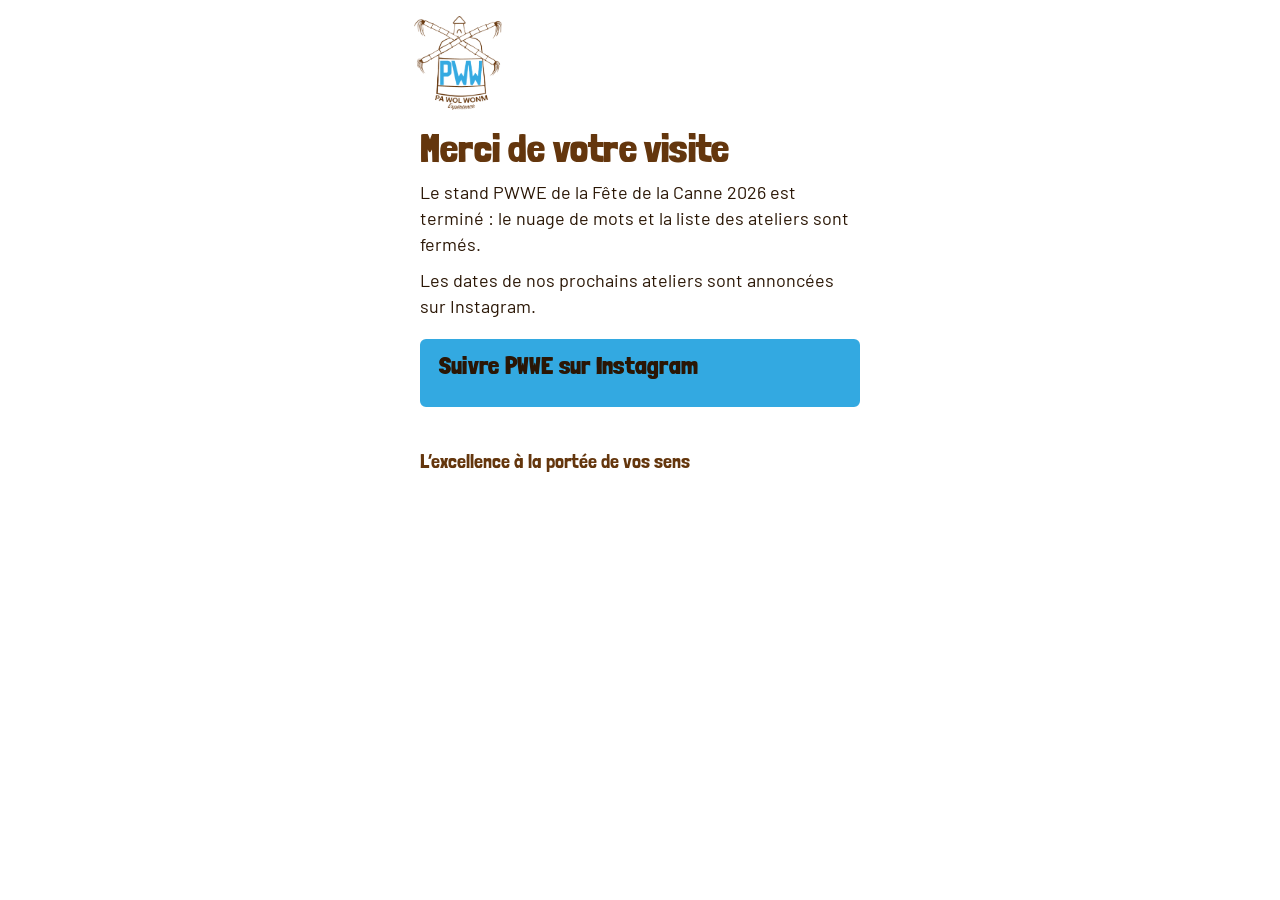
==== commit 83600184: "Application générique : textes et état du stand dans config.js, menu Stand du Sheet, guide de prépar" ====
--- a/index.html
+++ b/index.html
@@ -3,7 +3,7 @@
 <head>
 <meta charset="utf-8">
 <meta name="viewport" content="width=device-width, initial-scale=1, viewport-fit=cover">
-<title>PWWE – Merci de votre visite</title>
+<title>Votre mot sur le nuage</title>
 <meta name="robots" content="noindex">
 <meta name="theme-color" content="#ffffff">
 <link rel="icon" href="assets/icone.png">
@@ -12,36 +12,679 @@
 <style>
   body { min-height: 100vh; min-height: 100dvh; }
   main {
-    max-width: 30rem; margin: 0 auto;
+    max-width: 30rem;
+    margin: 0 auto;
     padding: calc(1rem + env(safe-area-inset-top, 0px)) 1.25rem calc(2rem + env(safe-area-inset-bottom, 0px));
   }
+  .demo {
+    margin: 0; padding: .4rem 1.25rem;
+    background: var(--melasse); color: #fff;
+    font-size: .875rem; text-align: center;
+  }
   .tete img { display: block; width: 5.5rem; height: auto; margin-left: -.35rem; }
-  h1 {
+
+  h1, h2 {
     font-family: var(--titre); font-weight: 900; color: var(--canne);
-    font-size: clamp(2.2rem, 10vw, 3rem); line-height: 1.04; letter-spacing: .005em; margin: 1.1rem 0 0; text-wrap: balance;
-  }
-  p { font-size: 1.125rem; line-height: 1.45; margin: 1rem 0 0; }
-  .insta {
-    display: block; margin-top: 1.75rem; padding: 1rem 1.25rem; border-radius: 8px;
-    background: var(--ciel-profond); color: #fff; text-decoration: none; text-align: center;
-    font-family: var(--titre); font-weight: 900; font-size: 1.5rem; line-height: 1.1;
-  }
-  .insta:focus-visible { outline: 3px solid var(--canne); outline-offset: 3px; }
+    line-height: 1.04; letter-spacing: .005em; margin: 1.1rem 0 0;
+    text-wrap: balance;
+  }
+  h1 { font-size: clamp(2.1rem, 9.4vw, 2.85rem); }
+  h2 { font-size: clamp(1.9rem, 8.4vw, 2.5rem); }
+  .chapo { margin: .6rem 0 0; font-size: 1.125rem; }
+  .chapo strong { font-weight: 600; }
+
+  /* Champ du mot : un cartouche, comme l'étiquette de la bouteille du logo */
+  .cartouche {
+    display: block; width: 100%;
+    margin-top: 1.35rem; padding: .7rem .9rem .6rem;
+    border: 3px solid var(--canne); border-radius: 6px;
+    background: var(--papier); color: var(--ciel-profond);
+    font-family: var(--titre); font-weight: 900; font-size: 2rem; line-height: 1.1;
+    text-transform: uppercase; letter-spacing: .02em;
+    box-shadow: inset 0 0 0 4px var(--papier), inset 0 0 0 5px var(--canne);
+    -webkit-appearance: none; appearance: none;
+  }
+  .cartouche::placeholder { color: #b9a48f; opacity: 1; }
+  .cartouche:focus { outline: none; border-color: var(--ciel-profond);
+    box-shadow: inset 0 0 0 4px var(--papier), inset 0 0 0 5px var(--ciel-profond); }
+
+  .aide { margin: .55rem 0 0; font-size: .95rem; color: #5b4633; }
+  .erreur { margin: .6rem 0 0; font-weight: 600; color: var(--alerte); }
+  .lien {
+    background: none; border: 0; padding: 0; font: inherit; font-weight: 600;
+    color: var(--ciel-profond); text-decoration: underline; text-underline-offset: 3px; cursor: pointer;
+  }
+
+  .boutons { display: grid; gap: .75rem; margin-top: 1.25rem; }
+  .bouton {
+    display: block; width: 100%; min-height: 4.25rem;
+    padding: .7rem 1rem .75rem; border: 3px solid var(--canne); border-radius: 6px;
+    font-family: var(--texte); text-align: left; text-decoration: none; cursor: pointer;
+    background: var(--canne); color: #fff;
+    transition: transform .08s ease;
+  }
+  .bouton:active { transform: translateY(2px); }
+  .bouton .avant { display: block; font-size: .95rem; font-weight: 500; opacity: .92; }
+  .bouton .action { display: block; font-family: var(--titre); font-weight: 900; font-size: 1.55rem; line-height: 1.08; letter-spacing: .01em; }
+  .bouton.ciel { background: var(--ciel); border-color: var(--ciel); color: var(--melasse); }
+  .bouton.simple { min-height: 3.5rem; }
+  .bouton[disabled] { opacity: .55; cursor: progress; }
+
+  /* Formulaire d'inscription */
+  .champ { margin-top: .95rem; }
+  .champ label, legend { display: block; padding: 0; font-weight: 600; font-size: 1rem; margin-bottom: .3rem; }
+  .champ input {
+    display: block; width: 100%; padding: .7rem .8rem;
+    border: 2px solid var(--canne); border-radius: 6px; background: #fff; color: var(--melasse);
+    font: 500 1.125rem/1.3 var(--texte);
+    -webkit-appearance: none; appearance: none;
+  }
+  .tel { display: grid; grid-template-columns: 6.9rem minmax(0, 1fr); gap: .5rem; }
+  .tel select {
+    display: block; width: 100%; padding: .7rem 1.5rem .7rem .6rem; overflow: hidden; white-space: nowrap;
+    border: 2px solid var(--canne); border-radius: 6px; color: var(--melasse); font: 500 1.125rem/1.3 var(--texte);
+    -webkit-appearance: none; appearance: none;
+    background: #fff url("data:image/svg+xml,%3Csvg xmlns='http://www.w3.org/2000/svg' viewBox='0 0 12 8'%3E%3Cpath d='M1 1.5l5 5 5-5' fill='none' stroke='%2364360d' stroke-width='2' stroke-linecap='round' stroke-linejoin='round'/%3E%3C/svg%3E") right .55rem center/.7rem no-repeat;
+  }
+  .tel select:focus { outline: none; border-color: var(--ciel-profond); box-shadow: 0 0 0 3px var(--brume); }
+  .champ .erreur { margin-top: .35rem; font-size: .95rem; }
+  .champ input[aria-invalid="true"] { border-color: var(--alerte); }
+  .champ input::placeholder { color: #b9a48f; opacity: 1; }
+  .champ input:focus { outline: none; border-color: var(--ciel-profond); box-shadow: 0 0 0 3px var(--brume); }
+  .duo { display: grid; grid-template-columns: 1fr 1fr; gap: .75rem; }
+  fieldset { border: 0; padding: 0; margin: 1.1rem 0 0; min-width: 0; }
+  .choix { display: grid; grid-template-columns: 1fr 1fr; gap: .75rem; }
+  .choix label {
+    display: flex; align-items: center; justify-content: center; min-height: 3.1rem; margin: 0;
+    border: 2px solid var(--canne); border-radius: 6px; font-weight: 600; font-size: 1.125rem; cursor: pointer;
+  }
+  .choix.seul { grid-template-columns: 1fr; }
+  .choix.seul label { justify-content: flex-start; padding: .5rem .9rem; font-size: 1.05rem; }
+  .choix.seul label::before { content: ""; flex: none; width: 1.15em; height: 1.15em; margin-right: .6em; border: 2px solid var(--canne); border-radius: 4px; background: #fff; }
+  .choix.seul input:checked + label::before { background: var(--ciel-profond) url("data:image/svg+xml,%3Csvg xmlns='http://www.w3.org/2000/svg' viewBox='0 0 16 16'%3E%3Cpath d='M3 8.5l3.2 3.2L13 4.8' fill='none' stroke='%23fff' stroke-width='2.4' stroke-linecap='round' stroke-linejoin='round'/%3E%3C/svg%3E") center/85% no-repeat; border-color: var(--ciel-profond); }
+  .facultatif { font-weight: 400; color: #5b4633; }
+  .choix input { position: absolute; opacity: 0; pointer-events: none; }
+  .choix input:checked + label { background: var(--brume); border-color: var(--ciel-profond); box-shadow: inset 0 0 0 1px var(--ciel-profond); }
+  .choix input:focus-visible + label { outline: 3px solid var(--ciel-profond); outline-offset: 3px; }
+  .mention { margin: 1rem 0 0; font-size: .875rem; color: #5b4633; }
+  .insta { font-family: var(--titre); font-weight: 900; font-size: 1.9rem; color: var(--ciel-profond); margin: .4rem 0 0; }
+  .retour { margin-top: 1.25rem; }
+  .jauge { height: 4px; margin-top: 1.5rem; background: var(--brume); border-radius: 2px; overflow: hidden; }
+  .jauge i { display: block; height: 100%; width: 100%; background: var(--ciel); transform-origin: left; }
+  h2[tabindex="-1"]:focus { outline: none; }
+  .invisible { position: absolute; width: 1px; height: 1px; overflow: hidden; clip-path: inset(50%); white-space: nowrap; }
+
   .slogan { margin-top: 2.5rem; font-family: var(--titre); font-weight: 400; font-size: 1.25rem; color: var(--canne); }
+
+  .vue { animation: entree .28s ease both; }
+  @keyframes entree { from { opacity: 0; transform: translateY(8px); } }
+  @media (prefers-reduced-motion: reduce) { .vue { animation: none; } .bouton { transition: none; } }
 </style>
 </head>
 <body>
+<p class="demo" id="demo" hidden>Mode démo : rien n’est enregistré tant que l’adresse API manque dans config.js.</p>
 <main>
-  <header class="tete"><img src="assets/logo-pwwe.png" alt="Pa Wol Wonm Expérience" width="485" height="520"></header>
-  <h1>Merci de votre visite</h1>
-  <p>Le stand PWWE de la Fête de la Canne 2026 est terminé : le nuage de mots et la liste des ateliers sont fermés.</p>
-  <p>Les dates de nos prochains ateliers sont annoncées sur Instagram.</p>
-  <a class="insta" id="insta" href="https://www.instagram.com/pwwe972" rel="noopener">Suivre PWWE sur Instagram</a>
-  <p class="slogan">L’excellence à la portée de vos sens</p>
+  <header class="tete">
+    <img id="logo" src="assets/logo-pwwe.png" alt="" width="485" height="520">
+  </header>
+
+  <!-- 1. Le mot -->
+  <section class="vue" id="vue-mot">
+    <h1 id="question"></h1>
+    <form id="form-mot" novalidate>
+      <label class="invisible" for="mot">Votre mot</label>
+      <input class="cartouche" id="mot" name="mot" type="text" maxlength="30"
+             placeholder="Votre mot" autocomplete="off" autocapitalize="none" enterkeyhint="done" aria-describedby="aide-mot">
+      <p class="aide" id="aide-mot"></p>
+      <p class="erreur" id="erreur-espace" role="alert" hidden>Deux mots au maximum, s’il vous plaît.</p>
+      <p class="erreur" id="erreur-mot" role="alert" hidden>
+        Tapez d’abord votre mot. <button type="button" class="lien" id="sans-mot">Continuer sans mot</button>
+      </p>
+      <div class="boutons">
+        <button type="button" class="bouton" id="btn-atelier">
+          <span class="avant">Envoyer mon mot, puis</span>
+          <span class="action" data-liste-bouton></span>
+        </button>
+        <button type="button" class="bouton ciel" id="btn-insta">
+          <span class="avant">Envoyer mon mot, puis</span>
+          <span class="action" data-suivre></span>
+        </button>
+        <button type="submit" class="bouton simple" id="btn-kiosque" hidden>
+          <span class="action">Envoyer mon mot</span>
+        </button>
+      </div>
+      <p class="retour" id="sortie"><button type="button" class="lien" id="btn-seul">Envoyer mon mot, sans suite</button></p>
+    </form>
+  </section>
+
+  <!-- 2. Coordonnées pour la liste de contacts -->
+  <section class="vue" id="vue-atelier" hidden>
+    <h2 id="titre-atelier" tabindex="-1"></h2>
+    <p class="chapo" id="merci-mot"></p>
+    <p class="aide" id="liste-texte"></p>
+    <form id="form-atelier" novalidate>
+      <div class="duo">
+        <div class="champ">
+          <label for="prenom">Prénom</label>
+          <input id="prenom" name="prenom" type="text" autocomplete="given-name" autocapitalize="words" maxlength="60" required>
+          <p class="erreur" id="err-prenom" role="alert" hidden></p>
+        </div>
+        <div class="champ">
+          <label for="nom">Nom</label>
+          <input id="nom" name="nom" type="text" autocomplete="family-name" autocapitalize="words" maxlength="60" required>
+          <p class="erreur" id="err-nom" role="alert" hidden></p>
+        </div>
+      </div>
+      <div class="champ">
+        <label for="telephone">Téléphone</label>
+        <div class="tel">
+          <label class="invisible" for="pays">Indicatif du pays</label>
+          <select id="pays" name="pays">
+            <option value="596" selected data-exemple="0696 12 34 56" title="Martinique">🇲🇶 +596</option>
+            <option value="590" data-exemple="0690 12 34 56" title="Guadeloupe">🇬🇵 +590</option>
+            <option value="594" data-exemple="0694 12 34 56" title="Guyane">🇬🇫 +594</option>
+            <option value="33" data-exemple="06 12 34 56 78" title="France">🇫🇷 +33</option>
+            <option value="262" data-exemple="0692 12 34 56" title="Réunion">🇷🇪 +262</option>
+            <option value="1758" data-exemple="284 5678" title="Sainte-Lucie">🇱🇨 +1758</option>
+            <option value="1767" data-exemple="225 1234" title="Dominique">🇩🇲 +1767</option>
+            <option value="1" data-exemple="212 555 0123" title="États-Unis, Canada">🇺🇸 +1</option>
+            <option value="44" data-exemple="07400 123456" title="Royaume-Uni">🇬🇧 +44</option>
+            <option value="32" data-exemple="0470 12 34 56" title="Belgique">🇧🇪 +32</option>
+            <option value="41" data-exemple="078 123 45 67" title="Suisse">🇨🇭 +41</option>
+            <option value="49" data-exemple="0151 23456789" title="Allemagne">🇩🇪 +49</option>
+            <option value="34" data-exemple="612 34 56 78" title="Espagne">🇪🇸 +34</option>
+            <option value="39" data-exemple="312 345 6789" title="Italie">🇮🇹 +39</option>
+            <option value="" data-exemple="+55 11 91234 5678" title="Autre indicatif">🌍 Autre</option>
+          </select>
+          <input id="telephone" name="telephone" type="tel" autocomplete="tel" inputmode="tel" maxlength="25" placeholder="0696 12 34 56">
+        </div>
+        <p class="erreur" id="err-telephone" role="alert" hidden></p>
+      </div>
+      <div class="champ">
+        <label for="email">E-mail</label>
+        <input id="email" name="email" type="email" autocomplete="email" inputmode="email" autocapitalize="none" maxlength="120">
+        <p class="erreur" id="err-email" role="alert" hidden></p>
+      </div>
+      <p class="aide">Téléphone ou e-mail : un seul suffit.</p>
+      <p class="erreur" id="err-contact" role="alert" hidden></p>
+      <fieldset id="bloc-case" hidden>
+        <legend><span id="case-question"></span> <span class="facultatif">(facultatif)</span></legend>
+        <div class="choix seul">
+          <input type="checkbox" name="coche" id="case-oui" value="Oui"><label for="case-oui" id="case-libelle"></label>
+        </div>
+        <p class="aide" id="case-aide"></p>
+      </fieldset>
+      <p class="erreur" id="erreur-atelier" role="alert" hidden></p>
+      <div class="boutons">
+        <button type="submit" class="bouton simple" id="btn-envoyer">
+          <span class="action" id="liste-envoyer"></span>
+        </button>
+      </div>
+      <p class="mention" id="liste-mention"></p>
+    </form>
+  </section>
+
+  <!-- 3. Fin du parcours « liste » : proposition Instagram -->
+  <section class="vue" id="vue-fin" hidden>
+    <h2 id="titre-fin" tabindex="-1"></h2>
+    <p class="chapo" id="liste-confirmation"></p>
+    <div id="fin-telephone">
+      <div class="boutons" data-insta>
+        <a class="bouton ciel" id="lien-insta" href="#" rel="noopener">
+          <span class="avant">En attendant,</span>
+          <span class="action" data-suivre></span>
+        </a>
+      </div>
+      <p class="retour"><button type="button" class="lien" data-recommencer>Terminer</button></p>
+    </div>
+    <div id="fin-kiosque" hidden>
+      <p class="chapo" data-insta>En attendant, suivez-nous sur Instagram :</p>
+      <p class="insta" data-insta data-compte></p>
+      <div class="jauge" aria-hidden="true"><i></i></div>
+    </div>
+  </section>
+
+  <!-- 4. Merci (retour d'Instagram, ou tablette du stand) -->
+  <section class="vue" id="vue-merci" hidden>
+    <h2 id="titre-merci" tabindex="-1">Merci !</h2>
+    <p class="chapo" id="texte-merci"></p>
+    <div id="merci-telephone">
+      <div class="boutons" data-liste>
+        <button type="button" class="bouton simple" data-vers-atelier><span class="action" data-liste-bouton></span></button>
+      </div>
+      <p class="retour"><button type="button" class="lien" data-recommencer>Ajouter un mot</button></p>
+    </div>
+    <div id="merci-kiosque" hidden>
+      <div class="boutons" data-liste>
+        <button type="button" class="bouton simple" data-vers-atelier><span class="action" data-liste-bouton></span></button>
+      </div>
+      <p class="aide" data-insta>Pour Instagram, scannez le QR code du stand avec votre téléphone.</p>
+      <div class="jauge" aria-hidden="true"><i></i></div>
+    </div>
+  </section>
+
+  <!-- 5. Stand fermé -->
+  <section class="vue" id="vue-cloture" hidden>
+    <h2 id="titre-cloture" tabindex="-1"></h2>
+    <div id="texte-cloture"></div>
+    <div class="boutons" data-insta>
+      <a class="bouton ciel" id="lien-insta-cloture" href="#" rel="noopener"><span class="action" data-suivre></span></a>
+    </div>
+    <p class="slogan" id="slogan"></p>
+  </section>
 </main>
+
 <script src="config.js"></script>
 <script>
-  (function () { var C = window.PWWE || {}; if (C.INSTAGRAM) document.getElementById("insta").href = C.INSTAGRAM; })();
+(function () {
+  "use strict";
+  var C = window.STAND || {};
+  var API = String(C.API || "").trim();
+  var DEMO = !/^https:\/\/script\.google(usercontent)?\.com\//.test(API);
+  var ORG = C.ORGANISATION || "";
+  var INSTAGRAM = String(C.INSTAGRAM || "").trim();
+  var COMPTE = C.COMPTE_INSTAGRAM || "";
+  var LISTE = C.LISTE || null;                 // liste de contacts proposée après le mot (facultative)
+  var CASE = (LISTE && LISTE.CASE) || null;    // case à cocher facultative du formulaire
+  var CLOTURE = C.CLOTURE || {};
+  var KIOSQUE = new URLSearchParams(location.search).has("kiosque");
+  var SANS_SUITE = !LISTE && !INSTAGRAM;       // ni liste ni Instagram : un seul bouton « Envoyer mon mot »
+  var SOURCE = KIOSQUE ? "tablette" : "téléphone";
+  var CLE_FILE = "stand-file", CLE_RETOUR = "stand-retour", CLE_DEMO = "stand-demo-mots";
+
+  var $ = function (id) { return document.getElementById(id); };
+  var vues = ["vue-mot", "vue-atelier", "vue-fin", "vue-merci", "vue-cloture"];
+  var dernierMot = "";
+  var minuteur = null;
+  var clos = false;                            // vrai quand le stand est fermé : seule la vue de clôture s'affiche
+
+  /* ---------- Textes venus de config.js ---------- */
+  function texte(id, valeur) { $(id).textContent = valeur || ""; }
+  function partout(selecteur, action) { document.querySelectorAll(selecteur).forEach(action); }
+  document.title = "Votre mot sur le nuage" + (ORG ? " " + ORG : "");
+  $("logo").alt = C.NOM_COMPLET || ORG;
+  if (C.LOGO && C.LOGO !== $("logo").getAttribute("src")) {
+    $("logo").removeAttribute("width"); $("logo").removeAttribute("height"); $("logo").src = C.LOGO;
+  }
+  texte("question", C.QUESTION || "Votre mot ?");
+  texte("aide-mot", C.AIDE_MOT || "Un mot, deux au plus.");
+  partout("[data-suivre]", function (e) { e.textContent = "Suivre " + (ORG || "le stand") + " sur Instagram"; });
+  partout("[data-compte]", function (e) { e.textContent = COMPTE; });
+  partout("[data-insta]", function (e) { if (!INSTAGRAM) e.hidden = true; });
+  partout("[data-liste]", function (e) { if (!LISTE) e.hidden = true; });
+  if (INSTAGRAM) { $("lien-insta").href = INSTAGRAM; $("lien-insta-cloture").href = INSTAGRAM; }
+  if (LISTE) {
+    partout("[data-liste-bouton]", function (e) { e.textContent = LISTE.BOUTON || "Laisser mes coordonnées"; });
+    texte("titre-atelier", LISTE.TITRE || LISTE.BOUTON);
+    texte("liste-texte", LISTE.TEXTE); $("liste-texte").hidden = !LISTE.TEXTE;
+    texte("liste-envoyer", LISTE.ENVOYER || "Envoyer");
+    texte("liste-confirmation", LISTE.CONFIRMATION || "Vos coordonnées sont bien enregistrées.");
+    texte("liste-mention", LISTE.MENTION); $("liste-mention").hidden = !LISTE.MENTION;
+    if (CASE) {
+      $("bloc-case").hidden = false;
+      texte("case-question", CASE.QUESTION); texte("case-libelle", CASE.LIBELLE);
+      texte("case-aide", CASE.AIDE); $("case-aide").hidden = !CASE.AIDE;
+    }
+  }
+  texte("titre-cloture", CLOTURE.TITRE || "Merci de votre visite");
+  (CLOTURE.TEXTE || ["Ce stand est terminé."]).forEach(function (paragraphe) {
+    var p = document.createElement("p"); p.className = "chapo"; p.textContent = paragraphe; $("texte-cloture").appendChild(p);
+  });
+  texte("slogan", C.SLOGAN); $("slogan").hidden = !C.SLOGAN;
+
+  if (DEMO) $("demo").hidden = false;
+  $("btn-atelier").hidden = !LISTE; $("btn-insta").hidden = !INSTAGRAM;
+  if (SANS_SUITE) { $("sortie").hidden = true; $("btn-kiosque").hidden = false; }
+  if (KIOSQUE) {
+    $("btn-atelier").hidden = true; $("btn-insta").hidden = true; $("sortie").hidden = true; $("btn-kiosque").hidden = false;
+    $("fin-telephone").hidden = true; $("fin-kiosque").hidden = false;
+    $("merci-telephone").hidden = true; $("merci-kiosque").hidden = false;
+  }
+
+  /* ---------- Outils ---------- */
+  function identifiant() {
+    if (window.crypto && crypto.randomUUID) return crypto.randomUUID();
+    return Date.now().toString(36) + "-" + Math.random().toString(36).slice(2, 12);
+  }
+  function nettoyer(texte, max) {
+    return String(texte || "").replace(/[\u0000-\u001f\u007f]/g, " ").replace(/\s+/g, " ").trim().slice(0, max);
+  }
+  function lire(cle) { try { return JSON.parse(localStorage.getItem(cle)) || []; } catch (e) { return []; } }
+  function ecrire(cle, v) { try { localStorage.setItem(cle, JSON.stringify(v)); } catch (e) {} }
+
+  /* ---------- Envois ---------- */
+  function poster(charge, options) {
+    options = options || {};
+    if (DEMO) {
+      if (charge.type === "mot") { var d = lire(CLE_DEMO); d.push(charge.mot); ecrire(CLE_DEMO, d); }
+      return new Promise(function (ok) { setTimeout(function () { ok({ ok: true, demo: true }); }, 350); });
+    }
+    var ctrl = new AbortController();
+    var delai = setTimeout(function () { ctrl.abort(); }, options.delai || 20000);
+    return fetch(API, {
+      method: "POST",
+      // text/plain : requête « simple », donc sans pré-vérification CORS (Apps Script n'y répond pas)
+      headers: { "Content-Type": "text/plain;charset=utf-8" },
+      body: JSON.stringify(charge),
+      keepalive: !!options.keepalive,
+      credentials: "omit",
+      redirect: "follow",
+      signal: ctrl.signal
+    }).then(function (r) { return r.json(); })
+      .then(function (r) { if (r && r.erreur === "fermé") fermer(); return r; })
+      .finally(function () { clearTimeout(delai); });
+  }
+
+  // Les mots passent par une file conservée sur l'appareil : si le réseau flanche
+  // ou si la page se ferme (départ vers Instagram), ils repartent à la prochaine occasion.
+  // Le serveur ignore les doublons grâce à l'identifiant.
+  function retirerDeFile(id) { ecrire(CLE_FILE, lire(CLE_FILE).filter(function (c) { return c.id !== id; })); }
+  function envoyerMot(mot, options) {
+    var charge = { type: "mot", id: identifiant(), mot: mot, source: SOURCE, t: Date.now() };
+    var file = lire(CLE_FILE); file.push(charge); ecrire(CLE_FILE, file);
+    return poster(charge, options).then(function () { retirerDeFile(charge.id); }).catch(function () {});
+  }
+  var vidage = false;
+  function viderFile() {
+    if (vidage) return;
+    var file = lire(CLE_FILE).filter(function (c) { return Date.now() - c.t < 12 * 3600 * 1000; });
+    ecrire(CLE_FILE, file);
+    if (!file.length) return;
+    vidage = true;
+    file.reduce(function (suite, charge) {
+      return suite.then(function () { return poster(charge).then(function () { retirerDeFile(charge.id); }); });
+    }, Promise.resolve()).catch(function () {}).finally(function () { vidage = false; });
+  }
+  window.addEventListener("online", viderFile);
+
+  /* ---------- Navigation entre les vues ---------- */
+  function montrer(id, titre) {
+    if (clos && id !== "vue-cloture") return;
+    clearTimeout(minuteur);
+    vues.forEach(function (v) { $(v).hidden = v !== id; });
+    window.scrollTo(0, 0);
+    if (titre) $(titre).focus({ preventScroll: true });
+  }
+  // Stand fermé : plus de saisie possible, les mots en attente sont abandonnés.
+  function fermer() {
+    if (clos) return;
+    clos = true; ecrire(CLE_FILE, []);
+    try { sessionStorage.removeItem(CLE_RETOUR); } catch (e) {}
+    montrer("vue-cloture");
+  }
+  function recommencer() {
+    $("form-mot").reset(); $("form-atelier").reset();
+    $("erreur-mot").hidden = true; $("erreur-espace").hidden = true; effacerErreurs();
+    dernierMot = ""; paysChoisi = false; emailAccepte = ""; montrerExemple();
+    try { sessionStorage.removeItem(CLE_RETOUR); } catch (e) {}
+    montrer("vue-mot");
+    if (KIOSQUE) $("mot").focus();
+  }
+  function retourAuto(secondes, vue) {
+    var barre = $(vue).querySelector(".jauge i");
+    if (barre) {
+      barre.style.transition = "none"; barre.style.transform = "scaleX(1)";
+      void barre.offsetWidth;
+      barre.style.transition = "transform " + secondes + "s linear"; barre.style.transform = "scaleX(0)";
+    }
+    minuteur = setTimeout(recommencer, secondes * 1000);
+  }
+  function versMerci(mot) {
+    $("texte-merci").textContent = mot
+      ? "« " + mot + " » rejoint le nuage : regardez l’écran du stand."
+      : "Merci de votre visite. Vous pouvez encore ajouter votre mot au nuage.";
+    montrer("vue-merci", "titre-merci");
+    if (KIOSQUE) retourAuto(15, "vue-merci");
+  }
+  function versAtelier() {
+    $("merci-mot").textContent = dernierMot
+      ? "Merci ! « " + dernierMot + " » rejoint le nuage sur l’écran du stand. Laissez-nous de quoi vous joindre :"
+      : "Laissez-nous de quoi vous joindre :";
+    montrer("vue-atelier", "titre-atelier");
+    if (KIOSQUE) surveillerInactivite();
+  }
+  // Sur la tablette du stand, un formulaire abandonné s'efface tout seul.
+  function surveillerInactivite() {
+    clearTimeout(minuteur);
+    minuteur = setTimeout(recommencer, 90000);
+  }
+  if (KIOSQUE) $("form-atelier").addEventListener("input", surveillerInactivite);
+
+  /* ---------- Étape 1 : le mot ---------- */
+  function motSaisi() { return nettoyer($("mot").value, 30); }
+  // Un mot, deux au plus : une saisie avec plus d'un espace est refusée (le script Google la refuse aussi).
+  function unSeulMot(mot) {
+    if (mot.split(" ").length <= 2) return true;
+    $("erreur-mot").hidden = true; $("erreur-espace").hidden = false; $("mot").focus();
+    return false;
+  }
+  function exigerMot() {
+    var mot = motSaisi();
+    if (!mot) { $("erreur-espace").hidden = true; $("erreur-mot").hidden = false; $("mot").focus(); return ""; }
+    return unSeulMot(mot) ? mot : "";
+  }
+  $("mot").addEventListener("input", function () { $("erreur-mot").hidden = true; $("erreur-espace").hidden = true; });
+  $("mot").addEventListener("keydown", function (e) {
+    if (e.key === "Enter" && !KIOSQUE) { e.preventDefault(); if (motSaisi()) $("mot").blur(); }
+  });
+
+  var suite = null; // « atelier » (la liste de contacts) ou « insta », pour le lien « Continuer sans mot »
+  $("btn-atelier").addEventListener("click", function () {
+    suite = "atelier";
+    var mot = exigerMot(); if (!mot) return;
+    dernierMot = mot; envoyerMot(mot); versAtelier();
+  });
+  $("btn-insta").addEventListener("click", function () {
+    suite = "insta";
+    var mot = exigerMot(); if (!mot) return;
+    dernierMot = mot;
+    // L'envoi continue même si la page se ferme (keepalive), et le départ vers Instagram
+    // reste dans le geste du visiteur : c'est ce qui permet au téléphone d'ouvrir l'application.
+    envoyerMot(mot, { keepalive: true });
+    partirSurInstagram(mot);
+  });
+  $("btn-seul").addEventListener("click", function () {
+    var mot = motSaisi();
+    if (!mot) { $("mot").focus(); return; }
+    if (!unSeulMot(mot)) return;
+    dernierMot = mot; envoyerMot(mot); versMerci(mot);
+  });
+  $("sans-mot").addEventListener("click", function () {
+    $("erreur-mot").hidden = true;
+    if (suite === "insta") partirSurInstagram(""); else if (LISTE) versAtelier(); else versMerci("");
+  });
+  function partirSurInstagram(mot) {
+    try { sessionStorage.setItem(CLE_RETOUR, mot || "-"); } catch (e) {}
+    versMerci(mot);
+    window.location.href = INSTAGRAM;
+  }
+  $("form-mot").addEventListener("submit", function (e) {
+    e.preventDefault();
+    if (!KIOSQUE && !SANS_SUITE) return;
+    var mot = motSaisi();
+    if (!mot) { $("mot").focus(); return; }
+    if (!unSeulMot(mot)) return;
+    dernierMot = mot; envoyerMot(mot); $("mot").blur(); versMerci(mot);
+  });
+
+  /* ---------- Étape 2 : les coordonnées ---------- */
+  // Message général, en bas du formulaire (envoi impossible).
+  function erreurAtelier(message) {
+    $("erreur-atelier").textContent = message; $("erreur-atelier").hidden = false;
+  }
+  // Messages par champ : tout ce qui bloque est signalé en une fois, chaque message sous son champ.
+  var CHAMPS = ["prenom", "nom", "telephone", "email", "contact"];
+  function effacerErreur(champ) {
+    $("err-" + champ).hidden = true;
+    if ($(champ)) $(champ).removeAttribute("aria-invalid");
+  }
+  function effacerErreurs() { CHAMPS.forEach(effacerErreur); $("erreur-atelier").hidden = true; }
+  function erreurChamp(champ, message) {
+    $("err-" + champ).textContent = message; $("err-" + champ).hidden = false;
+    if ($(champ)) $(champ).setAttribute("aria-invalid", "true");
+  }
+  ["prenom", "nom", "telephone", "email"].forEach(function (champ) {
+    $(champ).addEventListener("input", function () {
+      effacerErreur(champ);
+      if (champ === "telephone" || champ === "email") effacerErreur("contact");
+    });
+  });
+
+  /* Téléphone : l'indicatif se choisit tout seul d'après le début du numéro (0696 → Martinique, 0690 → Guadeloupe…). */
+  var PAYS_FR = { "596": 1, "590": 1, "594": 1, "262": 1, "33": 1 };   // numéros à 10 chiffres commençant par 0
+  var paysChoisi = false;                                              // vrai dès que le visiteur choisit lui-même
+  function choisirPays(code) {
+    var liste = $("pays");
+    for (var i = 0; i < liste.options.length; i++) if (liste.options[i].value === code) { liste.selectedIndex = i; return true; }
+    return false;
+  }
+  // Numéro saisi ou collé au format international (+596 696…, 00596 696…) : l'indicatif passe dans la liste.
+  function lireIndicatifSaisi() {
+    var brut = $("telephone").value.replace(/[^\d+]/g, "");
+    if (!/^(\+|00)\d/.test(brut)) return;
+    var chiffres = brut.replace(/^(\+|00)/, ""), trouve = "";
+    for (var i = 0; i < $("pays").options.length; i++) {
+      var c = $("pays").options[i].value;
+      if (c && chiffres.indexOf(c) === 0 && c.length > trouve.length) trouve = c;
+    }
+    if (!trouve) { choisirPays(""); paysChoisi = true; montrerExemple(); return; }
+    choisirPays(trouve); paysChoisi = true;
+    var reste = chiffres.slice(trouve.length);
+    $("telephone").value = (PAYS_FR[trouve] && reste.charAt(0) !== "0" ? "0" : "") + reste;
+    montrerExemple();
+  }
+  // France et outre-mer : le début du numéro désigne le territoire sans ambiguïté (0696 ne peut pas être +590),
+  // il commande donc toujours l'indicatif. Un pays étranger choisi à la main est respecté.
+  function devinerPays() {
+    var v = $("telephone").value.replace(/\D/g, "");
+    if (v.charAt(0) === "0" && v.length >= 4 && PAYS_FR[$("pays").value]) {
+      choisirPays(/^0(69[67]|596)/.test(v) ? "596" : /^0(69[01]|590)/.test(v) ? "590" : /^0(694|594)/.test(v) ? "594"
+        : /^0(69[23]|262|639|269)/.test(v) ? "262" : "33");
+    }
+    montrerExemple();
+  }
+  function exemplePays() { var o = $("pays").options[$("pays").selectedIndex]; return (o && o.getAttribute("data-exemple")) || ""; }
+  function montrerExemple() { $("telephone").placeholder = exemplePays(); }
+  $("pays").addEventListener("change", function () { paysChoisi = true; devinerPays(); effacerErreur("telephone"); });
+  $("telephone").addEventListener("input", devinerPays);
+  $("telephone").addEventListener("change", lireIndicatifSaisi);
+  // Renvoie { vide }, { erreur } ou { valeur } (numéro complet, par exemple +596696123456).
+  function telephoneComplet() {
+    lireIndicatifSaisi(); devinerPays();
+    var code = $("pays").value, brut = nettoyer($("telephone").value, 25), d = brut.replace(/\D/g, "");
+    if (!d) return { vide: true };
+    if (!code) {
+      d = d.replace(/^00/, "");
+      if (!/^(\+|00)/.test(brut.replace(/\s/g, "")) || d.length < 8 || d.length > 15)
+        return { erreur: "Avec « Autre », commencez le numéro par + puis l’indicatif du pays, par exemple " + exemplePays() + "." };
+      return { valeur: "+" + d };
+    }
+    if (PAYS_FR[code]) {
+      if (d.length === 10 && d.charAt(0) === "0") d = d.slice(1);
+      if (d.length !== 9 || d.charAt(0) === "0") return { erreur: "Ce numéro semble incomplet : 10 chiffres attendus, par exemple " + exemplePays() + "." };
+    } else {
+      if (code !== "39") d = d.replace(/^0/, "");
+      if (d.length < 6 || d.length > 12) return { erreur: "Ce numéro semble incomplet. Exemple : " + exemplePays() + "." };
+    }
+    return { valeur: "+" + code + d };
+  }
+
+  /* E-mail : format, caractères, et fautes de frappe courantes sur le nom de domaine. */
+  var DOMAINES = {
+    "gmial.com": "gmail.com", "gmai.com": "gmail.com", "gmal.com": "gmail.com", "gamil.com": "gmail.com", "gnail.com": "gmail.com",
+    "gmaill.com": "gmail.com", "gmail.co": "gmail.com", "gmail.con": "gmail.com", "gmail.cm": "gmail.com", "gmail.fr": "gmail.com",
+    "hotmial.com": "hotmail.com", "hotmai.com": "hotmail.com", "hotmal.com": "hotmail.com", "hotmail.con": "hotmail.com", "hotmail.co": "hotmail.com",
+    "hotmial.fr": "hotmail.fr", "hotmai.fr": "hotmail.fr", "yaho.com": "yahoo.com", "yahooo.com": "yahoo.com", "yahoo.con": "yahoo.com",
+    "yaho.fr": "yahoo.fr", "yahooo.fr": "yahoo.fr", "outlok.com": "outlook.com", "outloo.com": "outlook.com", "outlook.con": "outlook.com",
+    "outlok.fr": "outlook.fr", "orage.fr": "orange.fr", "ornage.fr": "orange.fr", "orange.com": "orange.fr", "wanado.fr": "wanadoo.fr",
+    "wanadoo.com": "wanadoo.fr", "iclou.com": "icloud.com", "icoud.com": "icloud.com", "icloud.con": "icloud.com",
+    "laposte.com": "laposte.net", "laposte.fr": "laposte.net", "lapost.net": "laposte.net"
+  };
+  var emailAccepte = "";   // adresse que le visiteur a maintenue malgré une suggestion
+  // Renvoie "" si l'adresse convient, sinon le message à afficher ; { suggestion } si une correction est proposée.
+  function controlerEmail(email) {
+    if (email.indexOf("@") < 0) return "Il manque le @ dans l’e-mail.";
+    if (email.split("@").length > 2) return "L’e-mail ne doit contenir qu’un seul @.";
+    var avant = email.split("@")[0], domaine = email.split("@")[1];
+    if (!avant) return "Il manque la partie avant le @ dans l’e-mail.";
+    if (/[^a-z0-9._%+-]/.test(avant) || /[^a-z0-9.-]/.test(domaine)) return "L’e-mail contient un caractère non valide (accent, virgule, espace…).";
+    if (/\.\./.test(email) || /^\.|\.$/.test(avant) || /^[.-]|[.-]$/.test(domaine)) return "L’e-mail contient un point mal placé. Vérifiez-le.";
+    if (!/\.[a-z]{2,}$/.test(domaine)) return "Il manque la fin de l’e-mail, par exemple .com ou .fr.";
+    if (DOMAINES[domaine] && email !== emailAccepte) return { suggestion: avant + "@" + DOMAINES[domaine] };
+    return "";
+  }
+  function proposerEmail(email, suggestion) {
+    var zone = $("err-email"); zone.textContent = "Vouliez-vous écrire " + suggestion + " ? ";
+    var oui = document.createElement("button"); oui.type = "button"; oui.className = "lien"; oui.textContent = "Oui, corriger";
+    oui.addEventListener("click", function () { $("email").value = suggestion; effacerErreur("email"); });
+    zone.appendChild(oui);
+    zone.appendChild(document.createTextNode(" Sinon, validez de nouveau."));
+    zone.hidden = false; emailAccepte = email;
+  }
+  $("form-atelier").addEventListener("submit", function (e) {
+    e.preventDefault();
+    effacerErreurs();
+    var prenom = nettoyer($("prenom").value, 60), nom = nettoyer($("nom").value, 60);
+    var tel = telephoneComplet(), email = nettoyer($("email").value, 120).replace(/\s/g, "").toLowerCase();
+    $("email").value = email;
+    var premier = "";   // premier champ à corriger : il reçoit le curseur
+    function signaler(champ, message, cible) { erreurChamp(champ, message); if (!premier) premier = cible || champ; }
+    if (!prenom) signaler("prenom", "Indiquez votre prénom.");
+    if (!nom) signaler("nom", "Indiquez votre nom.");
+    if (tel.vide && !email) signaler("contact", "Indiquez un téléphone ou un e-mail pour que nous puissions vous joindre.", "telephone");
+    if (tel.erreur) signaler("telephone", tel.erreur);
+    if (email) {
+      var avis = controlerEmail(email);
+      if (avis && avis.suggestion) { proposerEmail(email, avis.suggestion); if (!premier) premier = "email"; }
+      else if (avis) signaler("email", avis);
+    }
+    if (premier) { $(premier).focus(); return; }
+    var telephone = tel.valeur || "";
+
+    var bouton = $("btn-envoyer"), libelle = bouton.querySelector(".action"), intitule = libelle.textContent;
+    bouton.setAttribute("data-libelle", intitule);
+    bouton.disabled = true; libelle.textContent = "Envoi en cours…";
+    poster({
+      type: "inscription", id: identifiant(), prenom: prenom, nom: nom, telephone: telephone, email: email,
+      coche: CASE ? ($("case-oui").checked ? "Oui" : "Non") : "", mot: dernierMot, source: SOURCE
+    }).then(function (r) {
+      if (!r || !r.ok) throw new Error((r && r.erreur) || "refus");
+      $("titre-fin").textContent = "C’est noté, " + prenom + " !";
+      $("form-atelier").reset(); paysChoisi = false; emailAccepte = ""; montrerExemple();
+      montrer("vue-fin", "titre-fin");
+      if (KIOSQUE) retourAuto(10, "vue-fin");
+    }).catch(function () {
+      if (!clos) erreurAtelier("L’envoi n’a pas abouti. Vérifiez la connexion, puis appuyez de nouveau sur « " + $("btn-envoyer").getAttribute("data-libelle") + " ».");
+    }).finally(function () {
+      bouton.disabled = false; libelle.textContent = intitule;
+    });
+  });
+
+  /* ---------- Fins de parcours ---------- */
+  document.querySelectorAll("[data-recommencer]").forEach(function (b) { b.addEventListener("click", recommencer); });
+  document.querySelectorAll("[data-vers-atelier]").forEach(function (b) { b.addEventListener("click", versAtelier); });
+
+  // Retour depuis Instagram (page rechargée ou restaurée par le navigateur)
+  function auRetour() {
+    if (clos) return;
+    viderFile();
+    var retour = null;
+    try { retour = sessionStorage.getItem(CLE_RETOUR); } catch (e) {}
+    if (retour && $("vue-mot").hidden === false) { dernierMot = retour === "-" ? "" : retour; versMerci(dernierMot); }
+  }
+  window.addEventListener("pageshow", auRetour);
+  if (KIOSQUE) $("mot").focus();
+
+  /* ---------- Stand ouvert ou fermé ---------- */
+  // Fermé dans config.js : la clôture s'affiche tout de suite. Sinon, on demande au Google Sheet (menu « Stand »).
+  if (/^ferm/i.test(String(C.ETAT || ""))) fermer();
+  else if (!DEMO) {
+    fetch(API + (API.indexOf("?") < 0 ? "?" : "&") + "t=" + Date.now(), { cache: "no-store", credentials: "omit", redirect: "follow" })
+      .then(function (r) { return r.json(); })
+      .then(function (j) { if (j && j.ouvert === false) fermer(); })
+      .catch(function () {});
+  }
+})();
 </script>
 </body>
 </html>
